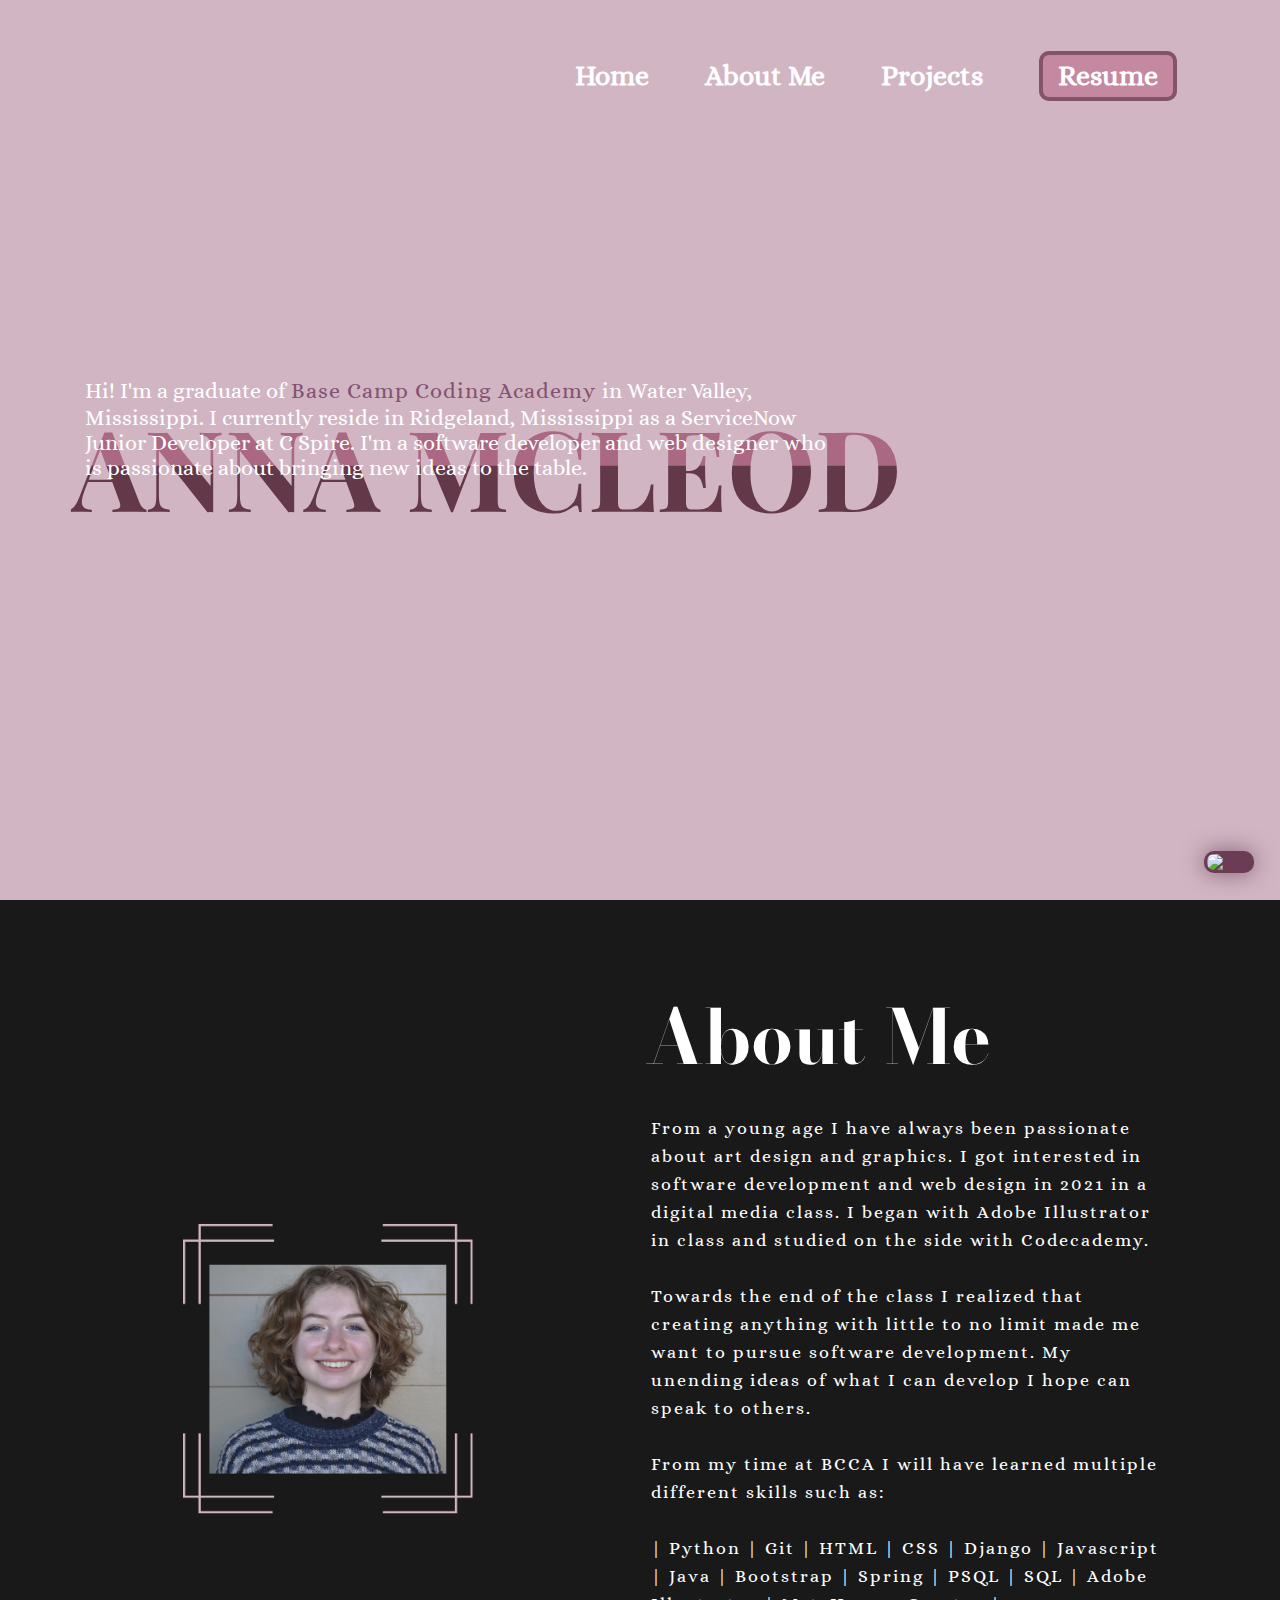
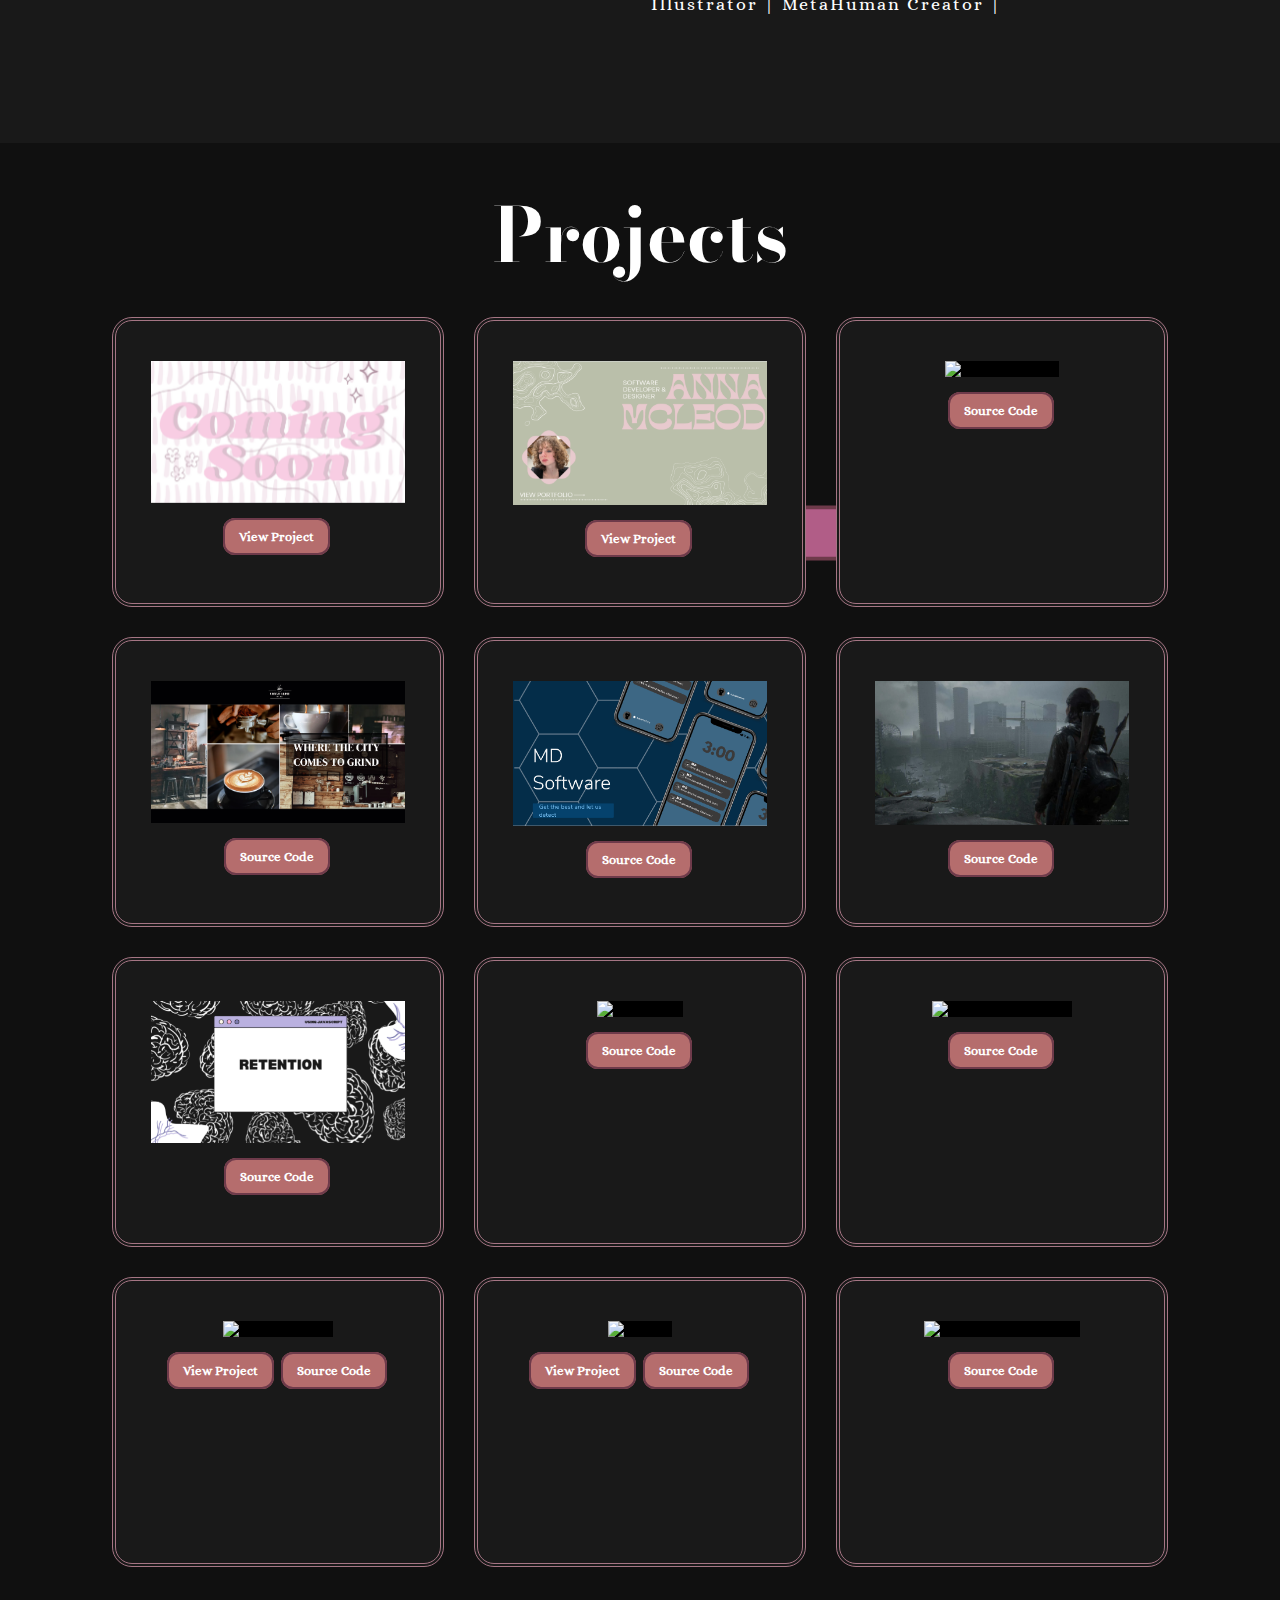
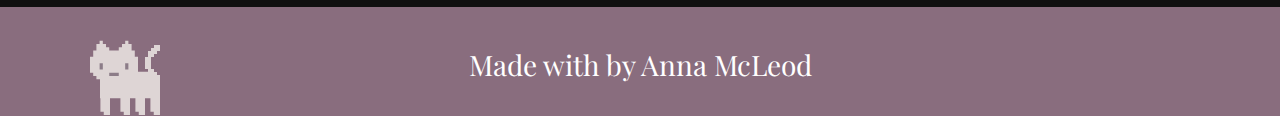
==== index.html @ fa952055 "Update index.html" ====
<!DOCTYPE html>
<html>
  <head>
    <meta charset="utf-8">
    <meta name="viewport" content="width=device-width">
    <title>Anna McLeod</title>
    <link href="style.css" rel="stylesheet" type="text/css"/>
    <link rel="shortcut icon" href="images/logo2.png"/>
    <script type = "text/javascript" src = "script.js"></script>
    <link rel="stylesheet" href="https://kit.fontawesome.com/dceaf17e09.css" crossorigin="anonymous">
  </head>

<body>
  <header>
  <div class = "hero">
    <nav>
    <div class="menu-wrap">
      <input type="checkbox" class="toggler">
      <div class="hamburger"><div></div></div>
      <div class="menu">
          <div>
              <div>
                  <ul>
                      <li><a href="#">Home</a></li>
                      <li><a href="#about-section">About Me</a></li>
                      <li><a href="#projects-section">Projects</a></li>
                      <li><a target="_blank" href = "https://www.canva.com/design/DAFQ51UoZes/FGK8vjV3CgztvgeCFraZ2Q/view?utm_content=DAFQ51UoZes&utm_campaign=designshare&utm_medium=link2&utm_source=sharebutton">Resume</a></li>
                  </ul>
                  <div class = "link">
                    <a target="_blank" href="https://dribbble.com/annamcle0d"><i class="fa-brands fa-dribbble" aria-hidden="true"></i></a>
                    <a target="_blank" href="https://www.linkedin.com/in/anna-mcleod-95b210242/"><i class="fa-brands fa-linkedin" aria-hidden="true"></i></a>
                    <a target="_blank" href="https://github.com/annanmcleod"><i class="fab fa-github" aria-hidden="true"></i></a>
                  </div>
              </div>
          </div>
      </div>
    </div>
  </nav>

    <div class = "navbar">
      <ul>
        <li><a href = "#">Home</a></li>
        <li><a href = "#about-section">About Me</a></li>
        <li><a href = "#projects-section">Projects</a></li>
        <li><a target="_blank" href = "https://www.canva.com/design/DAFQ51UoZes/FGK8vjV3CgztvgeCFraZ2Q/view?utm_content=DAFQ51UoZes&utm_campaign=designshare&utm_medium=link2&utm_source=sharebutton" class = "btn">Resume</a></li>
      </ul>
    </div>

    <section>
      <div>
        <h1>Anna McLeod
          <span>Anna McLeod</span>
          <span>Anna McLeod</span>
          <span>Software Developer & Web Designer</span>
        </h1>
      </div>
      <div>
        <p class = "short">
          Hi! I'm a graduate of <a href="https://basecampcodingacademy.org/"> Base Camp Coding Academy </a> in Water Valley, Mississippi. I currently reside in Ridgeland, Mississippi as a ServiceNow Junior Developer at C Spire.
          I'm a software developer and web designer who is passionate about bringing new ideas to the table.
        </p>
      </div>
    </section>
  </div>
  </header>

  <!-- About Me -->

  <section class = "about" id = "about-section">

    <div class = "main">
      <img src = "images/me7.png">
      <div class = "about-text">
        <h2>About Me</h2>
        <p class = "paragraphs">From a young age I have always been passionate about art design and graphics. I got interested in software development and web design in 2021 in a digital media class. I began with Adobe Illustrator in class and studied on the side with Codecademy.<br><br>Towards the end of the class I realized that creating anything with little to no limit made me want to pursue software development. My unending ideas of what I can develop I hope can speak to others.<br><br>From my time at BCCA I will have learned multiple different skills such as:<br><br>| Python | Git | HTML | CSS | Django | Javascript | Java | Bootstrap | Spring | PSQL | SQL | Adobe Illustrator | MetaHuman Creator |</p>
        <div class="containers">
          <div class="box ones"><span id="text-ones">Connect</span></div>
            <div class="box twos"><span id="text-twos">Connect</span></div>
            <div class="links">
              <a target="_blank" href="https://dribbble.com/annamcle0d"><i class="fa-brands fa-dribbble" aria-hidden="true"></i></a>
              <a target="_blank" href="https://www.linkedin.com/in/anna-mcleod-95b210242/"><i class="fa-brands fa-linkedin" aria-hidden="true"></i></a>
              <a target="_blank" href="https://github.com/annanmcleod"><i class="fab fa-github" aria-hidden="true"></i></a>
            </div>
        </div>
      </div>
    </div>

  </section>

  <!-- Projects -->
<section id = "projects-section">

  <div class = "service">
    <div class = "title">
      <h2>Projects</h2>
    </div>
    <div class = "parent">




      <div class = "boxy">
        <div class = "card">
          <figure class="snip1573"><img src = "images/DesignPractice.png" alt = "Coming Soon"/>
            <div class = "pra">
              <figcaption>
                <h4><u>Coming Soon<br></u><br>Next Project Coming Soon</h4>
              </figcaption>
            </div>
          </figure>
          <p style = "text-align: center;">
            <a target="_blank" class = "button">View Project</a>
          </p>
        </div>
      </div>

       <div class = "boxy">
        <div class = "card">
          <figure class="snip1573"><img src = "images/design.png" alt = "Graphic Design Portfolio"/>
            <div class = "pra">
              <figcaption>
                <h4><u>Graphic Design Portfolio<br></u><br>Continously updating my graphic design portfolio to showcase my favorite designs ranging from oldest to newest. The designs were made on different softwares such as Canva, Figma, and Adobe Illustrator.</h4>
              </figcaption>
            </div>
          </figure>
          <p style = "text-align: center;">
            <a target="_blank" class = "button" href = "https://www.canva.com/design/DAFme9kM-N8/RMILpFqRXbaKs2hHQTbfCQ/edit?utm_content=DAFme9kM-N8&utm_campaign=designshare&utm_medium=link2&utm_source=sharebutton">View Project</a>
          </p>
        </div>
      </div>

      <div class = "boxy">
        <div class = "card">
          <figure class="snip1573"><img src = "images/rockin.png" alt = "Rockin' Hoptown"/>
            <div class = "pra">
              <figcaption>
                <h4><u>Rockin' Hoptown<br></u><br>A party venue business known as Rockin’ Hoptown. On
                  this website, users are able to view attractions available, reviews, and
                  booking information. The user can also make an account with Hoptown, and they
                  will be able to book events such as: birthdays or family reunions.</h4>
              </figcaption>
            </div>
          </figure>
          <p style = "text-align: center;">
            <a target="_blank" class = "button" href = "https://github.com/dylan042106/rockin_hoptown_capstone">Source Code</a>
          </p>
        </div>
      </div>
  
      <div class = "boxy">
        <div class = "card">
          <figure class="snip1573"><img src = "images/urban.png" alt = "Urban Grind"/>
            <div class = "pra">
              <figcaption>
                <h4><u>Urban Grind<br></u><br>This is a Spring Boot unit project where we have created a system where a customer ID will be created, along with a barista ID and coffee ID. A relationship will be formed between coffee orders, customers, and baristas. 
                  .</h4>
              </figcaption>
            </div>
          </figure>
          <p style = "text-align: center;">
            <a target="_blank" class = "button" href = "https://github.com/annanmcleod/UrbanGrind">Source Code</a>
          </p>
        </div>
      </div>

      <div class = "boxy">
        <div class = "card">
          <figure class="snip1573"><img src = "images/md.png" alt = "MD Software"/>
            <div class = "pra">
              <figcaption>
                <h4><u>MD Software<br></u><br>This is a SQL and Java unit project where we have created a motion detector camera.</h4>
              </figcaption>
            </div>
          </figure>
          <p style = "text-align: center;">
            <a target="_blank" class = "button" href = "https://github.com/annanmcleod/motion-detection">Source Code</a>
          </p>
        </div>
      </div>

      <div class = "boxy">
        <div class = "card">
          <figure class="snip1573"><img src = "images/tlou.png" alt = "The Last of Us"/>
            <div class = "pra">
              <figcaption>
                <h4><u>The Last of Us<br></u><br>This is a SQL and Java project where the player can create a weapon, fight with weapon, add it to your survival bag, see all items in bag, and delete items from bag.</h4>
              </figcaption>
            </div>
          </figure>
          <p style = "text-align: center;">
            <a target="_blank" class = "button" href = "https://github.com/annanmcleod/TLOUJava">Source Code</a>
          </p>
        </div>
      </div>

      <div class = "boxy">
        <div class = "card">
          <figure class="snip1573"><img src = "images/retention4.png" alt = "Retention"/>
            <div class = "pra">
              <figcaption>
                <h4><u>Retention<br></u><br>This is a javascript unit project where the player is set with a time limit, flip count, and the cards. The player clicks on each card while trying to match each set before the time runs out.</h4>
              </figcaption>
            </div>
          </figure>
          <p style = "text-align: center;">
            <a target="_blank" class = "button" href = "https://github.com/annanmcleod/Memory-Game">Source Code</a>
          </p>
        </div>
      </div>

      <div class = "boxy">
        <div class = "card">
          <figure class="snip1573"><img src = "images/fluff2.png" alt = "Fluff N' Stuff"/>
            <div class = "pra">
              <figcaption>
                <h4><u>Fluff N' Stuff<br></u><br>Django unit project where you can sign-up or log-in for an account at our pet shop. On our website you are allowed create your account, read your current information, update it, and delete if you choose. 
                </h4>
              </figcaption>
            </div>
          </figure>
          <p style = "text-align: center;">
            <a target="_blank" class = "button" href = " ">Source Code</a>
          </p>
        </div>
      </div>

      <div class = "boxy">
        <div class = "card">
          <figure class="snip1573"><img src = "images/valley5.png" alt = "The Valley Catalogue"/>
            <div class = "pra">
              <figcaption>
                <h4><u>Valley Catalogue<br></u><br>Django unit project where our website offers a wide range of furniture and furnishings for your home or office such as chairs, couches, and desks. You are able to view trending, featured, and best selling products.</h4>
              </figcaption>
            </div>
          </figure>
          <p style = "text-align: center;">
            <a target="_blank" class = "button" href = "https://github.com/annanmcleod/valley-catalogue">Source Code</a>
          </p>
        </div>
      </div>

      <div class = "boxy">
        <div class = "card">
          <figure class="snip1573"><img src = "images/charity.png" alt = "Fictional Charity"/>
            <div class = "pra">
              <figcaption>
                <h4><u>Fictional Charity<br></u><br>A fictional charity based off saving black cats from attacks during Halloween. The history of what black cats are infamous for and what can be done to prevent further attacks.</h4>
              </figcaption>
            </div>
          </figure>
          <p style = "text-align: center;">
            <a target="_blank" class = "button" href = "https://annanmcleod.github.io/fictional_char/">View Project</a>
            <a target="_blank" class = "button" href = "https://github.com/annanmcleod/fictional_char">Source Code</a>
          </p>
        </div>
      </div>

      <div class = "boxy">
        <div class = "card">
          <figure class="snip1573"><img src = "images/goat2.png" alt = "G.O.A.T"/>
            <div class = "pra">
              <figcaption>
                <h4><u>G.O.A.T<br></u><br>First HTML & CSS project based of the "Greatest Person of All Time." This webpage displays who my person is and what they are known for.</h4>
              </figcaption>
            </div>
          </figure>
          <p style = "text-align: center;">
            <a target="_blank" class = "button" href = "https://annanmcleod.github.io/goat/">View Project</a>
            <a target="_blank" class = "button" href = "https://github.com/annanmcleod/goat">Source Code</a>
          </p>
        </div>
      </div>

      <div class = "boxy">
        <div class = "card">
          <figure class="snip1573"><img src = "images/cookbook3.png" alt = "BCCA Official Cookbook"/>
            <div class = "pra">
              <figcaption>
                <h4><u>BCCA Cookbook<br></u><br>Group project for Unit 2 of learning Python. This cookbook keeps track of each user who logs in and the recipes created.</h4>
              </figcaption>
            </div>
          </figure>
          <p style = "text-align: center;">
            <a target="_blank" class = "button" href = "https://github.com/annanmcleod/cookbook-unit2">Source Code</a>
          </p>
        </div>
      </div>
    </div>
  </div>

</section>

  <!-- <a href="#"><i class="fa fa-envelope-open-text fa-2x"></i></a> -->
<img src="images/Chaticon5.png" class="chatOn" onclick="openForm()">
  <div class="chat-popup" id="myForm">
      <form action="https://formsubmit.co/db500e05de5348c6caa759f028791c9a" method="post" class="popup-form">
          <p>Talk to me! :)</p><br>
          <label for="email"><b>Name</b></label><br>
          <input type="text" name="name" required><br>
          <label for="email"><b>Email</b></label><br>
          <input type="text" name="email" required><br>
          <label for="Messages"><b>What would you like to say?</b></label><br>
          <textarea name="message" required></textarea><br>
          <button type="submit" class="button">Submit</button>
          <button type="button" class="button chatOff" onclick="closeForm()">Close</button>
      </form>
  </div>

  <!-- Footer -->

  <footer>

    <div class="outer_wrapper">
      <div class="wrapper">
  
        <div class="cat_wrapper">
          <div class="cat first_pose">
            <div class="cat_head">
              <svg x="0px" y="0px" width="100%" height="100%" viewBox="0 0 76.4 61.2" >
                <polygon class="eyes" points="63.8,54.1 50.7,54.1 50.7,59.6 27.1,59.6 27.1,54.1 12.4,54.1 12.4,31.8 63.8,31.8 "/>
                <path d="M15.3,45.9h5.1V35.7h-5.1C15.3,35.7,15.3,45.9,15.3,45.9z M45.8,56.1V51H30.6v5.1H45.8z M61.1,35.7H56v10.2h5.1
                  V35.7z M10.2,61.2v-5.1H5.1V51H0V25.5h5.1V15.3h5.1V5.1h5.1V0h5.1v5.1h5.1v5.1h5.1v5.1c0,0,15.2,0,15.2,0v-5.1h5.1V5.1H56V0h5.1v5.1
                  h5.1v10.2h5.1v10.2h5.1l0,25.5h-5.1v5.1h-5.1v5.1H10.2z"/>
              </svg>
  
            </div>
            <div class="body">
              <svg x="0px" y="0px" width="100%" height="100%" viewBox="0 0 91.7 40.8" >
                <path class="st0" d="M91.7,40.8H0V10.2h5.1V5.1h5.1V0h66.2v5.1h10.2v5.1h5.1L91.7,40.8z"/>
              </svg>
  
              <div class="tail">
                <svg x="0px" y="0px" width="100%" height="100%" viewBox="0 0 25.5 61.1" >
                  <polygon class="st0" points="10.2,56 10.2,50.9 5.1,50.9 5.1,40.7 0,40.7 0,20.4 5.1,20.4 5.1,10.2 10.2,10.2 10.2,5.1 15.3,5.1 
                    15.3,0 25.5,0 25.5,10.2 20.4,10.2 20.4,15.3 15.3,15.3 15.3,20.4 10.2,20.4 10.2,40.7 15.3,40.7 15.3,45.8 20.4,45.8 20.4,50.9 
                    25.5,50.9 25.5,61.1 15.3,61.1 15.3,56 "/>
                </svg>
              </div>
            </div>
            
            <div class="front_legs">
              <div class="leg one">
                <svg x="0px" y="0px" width="100%" height="100%" viewBox="0 0 14 30.5" >
                  <polygon points="15.3,30.5 5.1,30.5 5.1,25.4 0,25.4 0,0 15.3,0 "/>
                </svg>
              </div>
              <div class="leg two">
                <svg x="0px" y="0px" width="100%" height="100%" viewBox="0 0 14 30.5" >
                  <polygon points="15.3,30.5 5.1,30.5 5.1,25.4 0,25.4 0,0 15.3,0 "/>
                </svg>
              </div>  
            </div>
            
            <div class="back_legs">
              <div class="leg three">
                <svg x="0px" y="0px" width="100%" height="100%" viewBox="0 0 14 30.5" >
                  <polygon points="15.3,30.5 5.1,30.5 5.1,25.4 0,25.4 0,0 15.3,0 "/>
                </svg>
              </div>
              <div class="leg four">
                <svg x="0px" y="0px" width="100%" height="100%" viewBox="0 0 14 30.5" >
                  <polygon points="15.3,30.5 5.1,30.5 5.1,25.4 0,25.4 0,0 15.3,0 "/>
                </svg>
              </div>
            </div>
          </div>
        </div>
      </div>
    </div>

    <div class="footer-below">
        Made with  <i class="fa fa-fw fa-heart fa-spin" style = "color:red;font-size:35px;"></i> by Anna McLeod
    </div>

  </footer>
</body>

<button class="fa fa-home myButton" id="top"></button>

<script src = "script.js"></script>


<script src="https://kit.fontawesome.com/dceaf17e09.js" crossorigin="anonymous"></script>
</html>
---- style.css ----
@import url('https://fonts.googleapis.com/css2?family=Advent+Pro&family=Alegreya&family=Alice&family=Arima+Madurai:wght@300&family=Bodoni+Moda:opsz,wght@6..96,800&family=Cormorant&family=Cormorant+Infant:wght@300&family=Dorsa&family=EB+Garamond&family=El+Messiri&family=Italiana&family=Libre+Bodoni&family=Megrim&family=Playfair+Display&family=Poiret+One&family=Six+Caps&family=Titillium+Web:wght@300&family=Varela&display=swap');

* {
  padding: 0;
  margin: 0;
  box-sizing: border-box;
}

::-webkit-selection {
  color: #fff;
  background: #cf9cc3;
}

::-moz-selection {
  color: #fff;
  background: #cf9cc3;
}

::selection {
  color: #fff;
  background: #cf9cc3;
}

/* NAVBAR STARTS */

.hero {
  height: 100vh;
  width: 100%;
  background-color: rgb(209, 181, 195);
  background-size: cover;
  background-position: center;
}

nav {
  display: flex;
  align-items: center;
  justify-content: space-between;
  padding-top: 20px;
  padding-bottom: 10px;
  padding-left: 53%;
  font-size: 28px;
  font-family: 'Alice', serif;
} 

/* full screen nav */

.navbar {
  font-family: 'Alice', serif;
  display: flex;
  align-items: center;
  justify-content: space-between;
  padding-top: 20px;
  padding-bottom: 10px;
  padding-left: 50%;
  font-size: 28px;
} 

.navbar ul li {
  list-style-type: none;
  display: inline-block;
  padding: 10px 25px;
}

.navbar ul li a {
  color: white;
  text-decoration: none;
  font-weight: bold;
  text-transform: capitalize;
}

.navbar ul li a:hover {
  color: #aa6882;
  transition: .4s;
}

.btn  {
  background-color: #c488a1;
  color: white;
  text-decoration: none;
  border: 4px solid #835467;
  font-weight: bold;
  padding: 5px 15px;
  border-radius: 10px;
}

/*  end full screen nav */


/* toggler nav */

:root{
  --primary-color: #835467;
  --overlay-color: rgba(76, 52, 64, 0.85);
  --menu-speed: 0.75s;
}

.menu-wrap{
  position:fixed;
  top: 2%;
  left: 92%;
  z-index: 1000;
  display: none;
}

.menu-wrap .toggler{
  position: absolute;
  top: 0;
  left: 0;
  z-index: 2;
  cursor: pointer;
  width: 50px;
  height: 50px;
  opacity: 0;
  
}

.menu-wrap .hamburger{
  position: absolute;
  top: 0;
  left: 0;
  z-index: 1;
  width: 60px;
  height: 60px;
  padding: 1rem;
  background: var(--primary-color);
  display: flex;
  align-items: center;
  justify-content: center;
  border-radius: 20%;
}

/* Hamburger line */
.menu-wrap .hamburger >div {
  position: relative;
  width: 100%;
  height: 3px;
  background-color: #fff;
  display: flex;
  align-items: center;
  justify-content: center;
  transition: all 0.4s ease;
  border-radius: 10%;
}
/* Top and bottom lines */
.menu-wrap .hamburger > div:before,
.menu-wrap .hamburger > div:after{
  content: '';
  position: absolute;
  z-index: 1;
  top: -10px;
  width: 100%;
  height: 3px;
  background: inherit;
  border-radius: 10%;
}
/* Moves line down */
.menu-wrap .hamburger > div:after{
  top: 10px;
}
/* Toggler animate */
.menu-wrap .toggler:checked + .hamburger > div{
  transform: rotate(135deg);
}
/* Turn Lines into X */
.menu-wrap .toggler:checked + .hamburger > div:before,
.menu-wrap .toggler:checked + .hamburger > div:after{
  top: 0;
  transform: rotate(90deg);
}
/* Rotate on hover when checked */
.menu-wrap .toggler:checked:hover + .hamburger > div{
  transform: rotate(225deg);
}
/* Show menu */
.menu-wrap .toggler:checked ~ .menu{
  visibility: visible;
}
.menu-wrap .toggler:checked ~ .menu > div{
  transform: scale(1);
  transition-duration: var(--menu-speed);
}
.menu-wrap .toggler:checked ~ .menu > div > div{
  opacity: 1;
  transition: opacity 0.4s ease;
}
.menu-wrap .menu{
  position: fixed;
  top: 0;
  left: 0;
  width: 100%;
  height: 100%;
  visibility: hidden; 
  overflow: hidden;
  display: flex;
  align-items: center;
  justify-content: center;
}
.menu-wrap .menu > div{
  background-color: var(--overlay-color);
  border-radius: 50%;
  width: 200vw;
  height: 200vw;
  display: flex;
  flex: none;
  align-items: center;
  justify-content: center;
  transform: scale(0); 
  transition: all 0.4s ease;
}
.menu-wrap .menu > div >div{
  text-align: center;
  max-width: 90vw;
  max-height: 100vh;
  opacity: 0; 
  transition: opacity 0.4s ease;
}
.menu-wrap .menu > div > div > ul > li {
  list-style: none;
  color: transparent;
  font-size: 2rem;
  padding: 1rem;
  background-size: 200% 100%;
  background-position: 0;
  transition: all .7s cubic-bezier(0,0,.23,1);
  -webkit-background-clip: text;
  background-image: linear-gradient(90deg,#f8f5f7,#a67081 50%,#6e4757 0);
}

.menu-wrap .menu > div > div > ul > li:hover {
  color: #c76392;
  background-position: 100%;
}

.menu-wrap .menu >div > div > ul > li > a{
  color: inherit;
  text-decoration: none;
  transition: color 0.4s ease;
}

.link a {
  margin-top: 5%;
  font-size: 2.0em;
  text-decoration: none;
  justify-items: center;
  align-items: center;
  color:#cc9cba;
}

.link a:hover {
  color: #c76392;
}

/* end toggler nav */


/* NAVBAR ENDS */


/* HOMEPAGE STARTS */

h1 {
  font-family: 'Playfair Display', serif;
  position: absolute;
  top: 45%;
  left: 34%;
  transform: translate(-50%, -100%);
  margin: 0;
  padding: 0;
  font-size: 7rem;
  color: transparent;
  text-transform: uppercase;
}

h1 span:nth-child(1) {
  position: absolute;
  top: 0;
  left: 0;
  transition: 0.5s;
  clip-path: polygon(0 0, 100% 0, 100% 50%, 0 50%);
  overflow: hidden;
  color: #aa6882;
}

h1:hover span:nth-child(1) {
  transform: translateY(-12px);
  color: #e8dbe0;
}

h1 span:nth-child(2) {
  position: absolute;
  top: 0;
  left: 0;
  transition: 0.5s;
  clip-path: polygon(0 50%, 100% 50%, 100% 100%, 0 100% );
  overflow: hidden;
  color: #633849;
}
h1:hover span:nth-child(2) {
  transform: translateY(12px);
  color: #9a657a;
}

h1 span:nth-child(3) {
  position: absolute;
  top: 50%; left: 0; transform: translateY(-50%) scaleY(0);
  width: 103%;
  color:#000;
  font-size: 1.2rem;
  font-weight: 500;
  letter-spacing: 0.6rem;
  box-sizing: border-box;
  padding-left: 5px;
  text-align: center;
  transition: 0.5s;
  color: #49273c;
}

h1:hover span:nth-child(3) {
  transform: translateY(-50%) scaleY(1);
  color: #643247;
}

.short {
  font-family: 'Alice', serif;
  margin: 273px 590px 0px 90px;
  font-size: 22px;
  color: white;
  overflow: hidden;
  text-overflow: ellipsis;
  position: absolute;
} 

.short a {
  text-decoration: none;
  color: rgb(162, 95, 129);
  line-height: 28px;
  letter-spacing: 1px;
  color: #835272;
}

/* HOMEPAGE ENDS */

/* ABOUT ME STARTS */

.about {
  width: 100%;
  padding: 80px 0px;
  background-color: #191919;
}

.about img {
  height: auto;
  width: 430px;
  margin-top: 9.5%;
}

.about-text {
  width: 550px;
}

.main {
  width: 1130px;
  max-width: 95%;
  margin: 0 auto;
  display: flex;
  align-items: center;
  justify-content: space-around;
}

.about-text h2 {
  color: white;
  font-size: 75px;
  text-transform: capitalize;
  margin-bottom: 20px;
  font-family: 'Bodoni Moda', serif;
  margin-left: 5%;
}

.paragraphs {
  font-family: 'Alice', serif;
  color: white;
  letter-spacing: 2px;
  line-height: 28px;
  font-size: 18px;
  margin-bottom: 45px;
  margin-left: 6%;
}

.containers{
  position:absolute;
  top: 197%;
  left: 58%;
  transform:translate(-50%,-50%);
  width:209px;
  height:55px;
  background-color: rgb(177, 93, 135);
  display:flex;
  overflow:hidden;
  border-radius:7px;
  border: 4px solid #6e3a4a;
  font-family: 'Alice', serif;
}
.box{
  position:absolute;
  top:-10%;
  width:100px;
  height:70px;
  text-align:center;
  line-height:70px;
  overflow:hidden;
  transition:.6s cubic-bezier(.75,-1,0,1.15);
  background-color:rgb(177, 93, 135);
  z-index:1;
}
.twos{
  right:0;
}
.box span{
  position:relative;
  font-size:26px;
  color: white;
}
#text-ones{
left:50px;
top: -10%;
}
#text-twos{
  left:-50px;
  top: -10%;
}
.links{
  position:absolute;
  width:100%;
  height:100%;
  display:flex;
  align-items:center;
  justify-content:center;
  transform:scale(0);
  transition:.5s ease .4s;
}
.links a{
  display:block;
  text-decoration:none;
  padding:20px;
  font-size:1.6rem;
  color: white;
  transition:.2s;
}
.containers:hover .ones{
  transform:translateX(-100px);
}
.containers:hover .twos{
  transform:translateX(100px);
}
.containers:hover .links{
  transform:scale(1);
}
.links a:nth-child(1):hover{
  color:#ea4c89;
}
.links a:nth-child(2):hover{
  color:#294886;
}
.links a:nth-child(3):hover{
  color:#322d3e;
}

/* ABOUT ME ENDS */

/* PROJECTS STARTS */

.service {
  background: #101010;
  width: 100%;
  padding: 25px 0px;
}

.title h2 {
  color: white;
  font-size: 75px;
  width: 1130px;
  margin: 10px auto;
  text-align: center;
  font-family: 'Bodoni Moda', serif;
}

.parent {
  display: flex;
  flex-wrap: wrap;
  justify-content: center;
}

.card {
  height: 290px; 
  width: 332px;
  padding: 20px 35px;
  background: #191919;
  border-radius: 20px;
  margin: 15px;
  position: relative;
  overflow: hidden;
  text-align: center;
  border: 4px double #a57584;
}

.snip1573 {
  background-color: #000;
  display: inline-block;
  font-family: 'Open Sans', sans-serif;
  font-size: 13px;
  margin: 20px auto;
  overflow: hidden;
  position: relative;
  align-items: center;
}

.snip1573 * {
  -webkit-box-sizing: border-box;
  box-sizing: border-box;
  -webkit-transition: all 0.35s ease;
  transition: all 0.35s ease;
}

.snip1573:before,
.snip1573:after {
  position: absolute;
  top: 0;
  bottom: 0;
  left: 0;
  right: 0;
  -webkit-transition: all 0.35s ease;
  transition: all 0.35s ease;
  background-color: #b56d6d;
  border-left: 3px solid #fff;
  border-right: 3px solid #fff;
  content: '';
  opacity: 0.9;
  z-index: 1;
}

.snip1573:before {
  -webkit-transform: skew(45deg) translateX(-155%);
  transform: skew(45deg) translateX(-155%);
}

.snip1573:after {
  -webkit-transform: skew(45deg) translateX(155%);
  transform: skew(45deg) translateX(155%);
}

.snip1573 img {
  backface-visibility: hidden;
  width: 101%;
  height: 90%;
  vertical-align: top;
}

.snip1573 figcaption {
  top: 50%;
  left: 50%;
  position: absolute;
  z-index: 2;
  -webkit-transform: translate(-50%, -50%) scale(0.5);
  transform: translate(-50%, -50%) scale(0.5);
  opacity: 0;
  -webkit-box-shadow: 0 0 10px #000000;
  box-shadow: 0 0 10px #000000;
  font-family: 'Alice', serif;
}

.snip1573 h4 {
  background-color: #b56d6d;
  border: 2px solid #fff;
  color: #fff;
  font-size: 0.7em;
  font-weight: 600;
  letter-spacing: 1px;
  margin: -52px;
  padding: 5px 5px 5px 5px;
  text-transform: uppercase;
}

.snip1573 a {
  position: absolute;
  top: 0;
  bottom: 0;
  left: 0;
  right: 0;
  z-index: 3;
}

.snip1573:hover > img,
.snip1573.hover > img {
  opacity: 0.5;
}

.snip1573:hover:before,
.snip1573.hover:before {
  -webkit-transform: skew(45deg) translateX(-55%);
  transform: skew(45deg) translateX(-55%);
}

.snip1573:hover:after,
.snip1573.hover:after {
  -webkit-transform: skew(45deg) translateX(55%);
  transform: skew(45deg) translateX(55%);
}

.snip1573:hover figcaption,
.snip1573.hover figcaption {
  -webkit-transform: translate(-50%, -50%) scale(1);
  transform: translate(-50%, -50%) scale(1);
  opacity: 1;
}

.card .button {
  background-color: #b56d6d;
  color: white;
  text-decoration: none;
  font-size: 13px;
  font-weight: bold;
  padding: 9px 14px;
  border-radius: 30px;
  transition: .4s;
  margin-right: 1%;
  font-family: 'Alice', serif;
}

.card .button {
  border: 2px solid #6e3a4a;
  cursor: pointer;
  border-radius: 12px;
}

.card .button:hover {
  border: 2px solid #835467;
  cursor: pointer;
  background-color: #c488a1;
}

/* PROJECTS ENDS */

/* FOOTER STARTS */

footer .footer-below {
  text-align: center;
  padding: 31px 0;
  color: white;
  font-size: 28px;
  background-color: #896d7e;
  font-family: 'Playfair Display', serif;
}

.outer_wrapper {
  position: absolute;
  width: 100%;
  height: 10vh;
}

.wrapper {
  position: absolute;
  height: calc(22vh - 190px);
  width: 100%;
  top: 0;
}

.cat {
  position: absolute;
  bottom: -85px;
  left: 100px;
  height: 30px;
  width: 60px;
  transition: 1.5s;
  transform-origin: center;
  background-color: transparent;
}

/* body */

.body {
  position: absolute;
  height: 30px;
  width: 60px;
}

.face_left .body { 
  animation: turn_body_left forwards 0.5s;
}

@keyframes turn_body_left {
  0%,100% { transform: scale(1); }
  50% { transform: scale(0.5, 1); }
}

.face_right .body {
  animation: turn_body_right forwards 0.5s;
}

@keyframes turn_body_right {
  0%,100% { transform: scale(1); }
  50% { transform: scale(0.5, 1); }
}

/* head */
.cat_head {
  position: absolute;
  height: 40px;
  width: 48px;
  right: -10px;
  top: -30px;
  transition: 0.5s;
  z-index: 30;
}

.first_pose .cat_head,
.face_left .cat_head{ 
  right: 22px;
}


/* tail */
.tail {
  position: absolute;
  top: -25px;
  height: 36px;
  width: 15px;
  animation: tail_motion forwards 2s;
  transform-origin: bottom right;
}

@keyframes tail_motion {
  0%,100% { 
    left: -5px;
    transform: rotate(0deg) scale(1); 
  }
  50% { 
    left: -10px;
    transform: rotate(-50deg) scale(-1,1); 
  }
}

.first_pose .tail ,
.face_left .tail {
  left: 45px;
  animation: tail_motion_alt forwards 2s;
}

@keyframes tail_motion_alt {
  0%,100% { 
    left: 45px;
    transform: rotate(0deg) scale(1); 
  }
  50% { 
    left: 40px;
    transform: rotate(50deg) scale(-1,1); 
  }
}

/* legs */
.leg {
  position: absolute;
  height: 20px;
  width: 10px;
  transform-origin: top center;
}

.front_legs,
.back_legs {
  position: absolute;
  height: 30px;
  transition: 0.7s;
}

.front_legs {
  width: 30px;
  right: 0;
}

.back_legs {
  width: 25px;
  left: 0; 
}

.face_left .leg svg {
  transform: scale(-1,1);
}

.face_right .front_legs{ right: 0; }

.first_pose .front_legs,
.face_left .front_legs{ right: 30px; }

.face_right .back_legs{ left: 0; }

.first_pose .back_legs,
.face_left .back_legs{ left: 35px; }

.one,
.three  {
  bottom: -15px;
  right: 0;
}

.two, 
.four {
  bottom: -15px;
  left: 0px;
}

.one.walk, 
.three.walk {
  animation: infinite 0.3s walk;
}

.two.walk, 
.four.walk {
  animation: infinite 0.3s walk_alt;
}

@keyframes walk {
  0%,100% {transform: rotate(-10deg);}
  50% {transform: rotate(10deg);}
}

@keyframes walk_alt {
  0%,100% {transform: rotate(10deg);}
  50% {transform: rotate(-10deg);}
}
/* jump */
.cat_wrapper {
  position: absolute;
  bottom: 0;
}

.cat_wrapper.jump .one { 
  animation: infinite 0.3s walk;
}

.cat_wrapper.jump .two { 
  animation: infinite 0.3s walk_alt;
}

.cat_wrapper.jump .three,
.cat_wrapper.jump .four {
  animation: none;
}

.cat_wrapper.jump .cat.face_right .back_legs {
  transform-origin: center;
  transform: rotate(50deg);
}

.cat_wrapper.jump .cat.face_left .back_legs {
  transform-origin: center;
  transform: rotate(-50deg);
}

.cat_wrapper.jump .cat.face_right .front_legs {
  transform-origin: center;
  transform: rotate(-60deg);
}

.cat_wrapper.jump .cat.face_left .front_legs {
  transform-origin: center;
  transform: rotate(60deg);
}

.cat_wrapper.jump{
  animation: jump forwards 1s;
}

@keyframes jump {
  0%, 100%  {bottom: 0px;}
  50% {bottom: 200px;}
}

.jump .face_left{ 
  animation: forwards 0.5s body_stand_left;
  transform-origin: right bottom;
}

.jump .face_right{ 
  animation: forwards 0.5s body_stand_right;
  transform-origin: left bottom;
}

@keyframes body_stand_right {
  0% {transform: rotate(0deg);}
  100% {transform: rotate(-45deg);}
}

@keyframes body_stand_left {
  0% {transform: rotate(0deg);}
  100% {transform: rotate(45deg);}
}

svg {
  height: 100%;
  width: 100%;
}

polygon.eyes {
  fill: rgb(140, 124, 136);
}

polygon,
path {
  fill: rgb(222, 213, 213);
}

.myButton {
  position: fixed;
  bottom:3%;
  left: 2%;
  display:none;
  color:rgb(205, 147, 180);
  background-color:rgb(18, 13, 13);
  border: 3px solid rgb(108, 60, 84);
  box-shadow: 0px 0px 22px 0px;
  border-radius: 10px;
  height:50px;
  width: 50px;
  cursor: pointer;
  font-size: 24px;
  z-index: 30;
 }

 .chatOn {
  padding: 3px;
  z-index: 99;
  cursor: pointer;
  box-shadow: 0px 0px 22px 0px;
  color:rgb(128, 94, 113);
  position: fixed;
  bottom: 3%;
  right: 2%;
  transition: .5s;
  width: 50px;
  border-radius: 10px;
  background-color: rgb(108, 60, 84);
}

/* The popup form - hidden by default */
.chat-popup {
  display: none;
  position: fixed;
  bottom: 2%;
  right: 15px;
  border: 3px solid rgb(108, 60, 84);
  z-index: 999;
  transition: 1s;
}

/* Add styles to the form container */
.popup-form {
  width: 300px;
  padding: 10px;
  background-color: rgb(21, 15, 15);
  color: white;
  font-family: 'Playfair Display', serif;
}

/* Full-width input fields */
.popup-form input[type=text],
.popup-form input[type=password] {
  width: 100%;
  padding: 15px;
  margin: 5px 0 22px 0;
  border: none;
  background: #f1f1f1;
}

textarea {
  width: 100%;
  height: 120px;
  padding: 15px;
  margin: 5px 0 22px 0;
  border: none;
  background: #f1f1f1;
}

/* When the inputs get focus, do something */
.popup-form input[type=text]:focus,
.popup-form input[type=password]:focus {
  background-color: #ddd;
  outline: none;
}

/* Set a style for the submit/login button */
.popup-form .button {
  background-color: rgb(37, 26, 32);
  color: white;
  padding: 10px 20px;
  border: none;
  cursor: pointer;
  width: 49%;
  margin-bottom: 10px;
  opacity: 0.8;
  font-size: 15px;
  border-radius: 10px;
  border: 4px solid rgb(108, 60, 84);
  font-family: 'Playfair Display', serif;
}

.popup-form .chatOff {
  background-color: rgb(37, 26, 32);
}

/* FOOTER ENDS */


/* @MEDIA STARTS */

/* COMPUTER @MEDIA */

 @media only screen and (min-width: 2558px){

    h1 {
      top: 45%;
      left: 35%;
      font-size: 13.5rem;
    }
    
    h1:hover span:nth-child(1) {
      transform: translateY(-22px);
    }
    
  
    h1:hover span:nth-child(2) {
      transform: translateY(22px);
    }
    
    h1 span:nth-child(3) {
      width: 103%;
      font-size: 3rem;
      letter-spacing: 0.6rem;
    }
    
    .short {
      margin: 550px 980px 600px 95px;
      font-size: 52px;
    } 
    
    .short a {
      line-height: 28px;
      letter-spacing: 1px;
    }
    
    .about {
      width: 100%;
      padding: 110px 0px;
    }
  
    .about-text h2 {
      font-size: 145px;
      margin-bottom: 20px;
      margin-left: 30%;
      margin-right: -40%;
    }
    
    .about img {
      height: auto;
      width: 730px;
      margin-left: -50%;
    }
    
    .about-text {
      width: 980px;
    }
    .paragraphs {
      line-height: 58px;
      font-size: 48px;
      margin-bottom: 45px;
      margin-left: 30%;
      margin-right: -40%;
    }
    
    .containers{
      top:196%;
      left:53.4%;
      width:409px;
      height:95px;
      border: 7px solid #6e3a4a;
    }
    .box{
      width:300px;
    }
    .box span{
      font-size:58px;
    }
    #text-ones{
    left:50px;
    top: 20%;
    }
    #text-twos{
      left:-50px;
      top: 20%;
    }
    .links a{
      padding:30px;
      font-size:4rem;
    }
    .containers:hover .ones{
      transform:translateX(-300px);
    }
    .containers:hover .twos{
      transform:translateX(300px);
    }
  
    .service {
      padding: 130px 0px;
    }
    
    .title h2 {
      font-size: 145px;
    }
   
    .card {
      height: 470px; 
      width: 600px;
      border: 7px double #a57584;
    }
    
    .snip1573 {
      font-size: 33px;
    }
  
    .snip1573 h4 {
      font-size: 0.7em;
      margin: -75px;
    }
    
    .card .button {
      font-size: 33px;
      border: 2px solid transparent;
      padding: 9px 22px;
      border-radius: 30px;
      margin-right: 2%;
    }
    
    .card .button {
      border: 5px solid #6e3a4a;
      border-radius: 12px;
    }
    
    .card .button:hover {
      border: 5px solid #835467;
    }
    
    footer .footer-below {
      padding: 45px 0;
      font-size: 62px;
    }
    
    .outer_wrapper {
      width: 100%;
      height: 12vh;
    }
    
    .wrapper {
      height: calc(15vh - 190px);
      width: 100%;
      top: 0;
    }
    
    .cat {
      bottom: -125px;
    }
    
    .myButton {
      left: 1%;
      bottom: 2%;
      height:120px;
      width: 120px;
      font-size: 60px;
      }
    
      .chatOn {
      right: 1%;
      bottom: 2%;
      width: 120px;
    }
    
    .chat-popup {
      border: 7px solid rgb(108, 60, 84);
    }
    
    .popup-form {
      width: 700px;
      padding: 30px;
      font-size: 35px;
    }
    
    .popup-form input[type=text],
    .popup-form input[type=password] {
      font-size: 35px;
    }
    
    textarea {
      height: 220px;
      font-size: 35px;
    }
    
    .popup-form .button {
      font-size: 35px;
      border: 7px solid rgb(108, 60, 84);
    }
}

@media only screen and (width: 2553px){


  .navbar {
    display: flex;
    align-items: center;
    justify-content: space-between;
    padding-top: 20px;
    padding-bottom: 10px;
    padding-left: 53%;
    font-size: 58px;
  } 

  h1 {
    top: 50%;
    left: 31%;
    font-size: 12rem;
  }
  
  h1:hover span:nth-child(1) {
    transform: translateY(-22px);
  }
  

  h1:hover span:nth-child(2) {
    transform: translateY(22px);
  }
  
  h1 span:nth-child(3) {
    width: 103%;
    font-size: 3rem;
    letter-spacing: 0.6rem;
  }
  
  .short {
    margin: 350px 980px 600px 75px;
    font-size: 52px;
  } 
  
  .short a {
    line-height: 28px;
    letter-spacing: 1px;
  }
  
  .about {
    width: 100%;
    padding: 110px 0px;
  }

  .about-text h2 {
    font-size: 145px;
    margin-bottom: 20px;
    margin-left: 30%;
    margin-right: -40%;
  }
  
  .about img {
    height: auto;
    width: 730px;
    margin-left: -50%;
  }
  
  .about-text {
    width: 980px;
  }
  .paragraphs {
    line-height: 58px;
    font-size: 48px;
    margin-bottom: 45px;
    margin-left: 30%;
    margin-right: -40%;
  }
  
  .containers{
    top:262%;
    left:53.5%;
    width:409px;
    height:95px;
    border: 7px solid #6e3a4a;
  }
  .box{
    width:300px;
  }
  .box span{
    font-size:58px;
  }
  #text-ones{
  left:50px;
  top: 20%;
  }
  #text-twos{
    left:-50px;
    top: 20%;
  }
  .links a{
    padding:30px;
    font-size:4rem;
  }
  .containers:hover .ones{
    transform:translateX(-300px);
  }
  .containers:hover .twos{
    transform:translateX(300px);
  }

  .service {
    padding: 130px 0px;
  }
  
  .title h2 {
    font-size: 145px;
  }
  
  .card {
    height: 470px; 
    width: 600px;
    border: 7px double #a57584;
  }
  
  .snip1573 {
    font-size: 33px;
  }

  .snip1573 h4 {
    font-size: 0.7em;
    margin: -75px;
  }
  
  .card .button {
    font-size: 33px;
    border: 2px solid transparent;
    padding: 9px 22px;
    border-radius: 30px;
    margin-right: 2%;
  }
  
  .card .button {
    border: 5px solid #6e3a4a;
    border-radius: 12px;
  }
  
  .card .button:hover {
    border: 5px solid #835467;
  }
  
  footer .footer-below {
    padding: 45px 0;
    font-size: 62px;
  }
  
  .outer_wrapper {
    width: 100%;
    height: 20vh;
  }
  
  .wrapper {
    height: calc(15vh - 190px);
    width: 100%;
    top: 0;
  }
  
  .cat {
    bottom: -125px;
  }
  
  .myButton {
    left: 1%;
    bottom: 3%;
    height:120px;
    width: 120px;
    font-size: 60px;
    }
  
    .chatOn {
    right: 1%;
    bottom: 3%;
    width: 120px;
  }
  
  .chat-popup {
    border: 7px solid rgb(108, 60, 84);
  }
  
  .popup-form {
    width: 700px;
    padding: 30px;
    font-size: 35px;
  }
  
  .popup-form input[type=text],
  .popup-form input[type=password] {
    font-size: 35px;
  }
  
  textarea {
    height: 220px;
    font-size: 35px;
  }
  
  .popup-form .button {
    font-size: 35px;
    border: 7px solid rgb(108, 60, 84);
  }
}

@media only screen and (min-width: 1602px) and (max-width: 2552px) {
  
  .hero {
    height: 50vh;
  }

  h1 {
    top: 22%;
    left: 40%;
    margin-right: -353px;
    font-size: 9rem;
  }

  h1:hover span:nth-child(1) {
    transform: translateY(-22px);
  }
  
  h1:hover span:nth-child(2) {
    transform: translateY(22px);
  }
  
  h1 span:nth-child(3) {
    width: 102%;
    font-size: 1.6rem;
    letter-spacing: 0.6rem;
  }

  .short {
    margin: 482px 400px 600px 99px;
    font-size: 49px;
  } 

  .about-text h2 {
    font-size: 90px;
  }
  
  .paragraphs {
    font-size: 27px;
  }
  
  .containers{
    top: 83.5%;
    left:55%;
    width:209px;
  }

  .box span{
    font-size:35px;
  }

  #text-ones{
    left:41px;
    }
  #text-twos{
     left:-60px;
    }
  .links a{
     padding:20px;
     font-size:2rem;
    }
   
  .title h2 {
    font-size: 85px;
  }

  .snip1573 {
    font-size: 40px;
  }

  .snip1573 h4 {
    font-size: 0.35em;
    margin: -86px;
  }

  .card {
    height: 390px; 
    width: 450px;
    border: 7px double #a57584;
  }
 
  .card .button {
    font-size: 23px;
    margin-right: 2%;
  }
  
  .card .button {
    border: 2px solid #6e3a4a;
    cursor: pointer;
    border-radius: 12px;
  }
  
  .card .button:hover {
    border: 2px solid #835467;
    cursor: pointer;
    background-color: #c488a1;
  }
  
  .outer_wrapper {
    height: 6vh;
  }

  .wrapper {
    height: calc(15vh - 190px);
    width: 100%;
    top: 0;
  }

  footer .footer-below {
    padding: 45px 0;
    font-size: 55px;
  }

  .myButton {
    bottom: 4%;
    height:75px;
    width: 75px;
    font-size: 48px;
   }
  
   .chatOn {
    bottom: 4%;
    width: 75px;
  }

  .popup-form {
    width: 550px;
    font-size: 26px;
  }
  
  .popup-form input[type=text],
  .popup-form input[type=password] {
    font-size: 25px;
  }
  
  textarea {
    font-size: 25px;
  }

  .popup-form .button {
    font-size: 25px;
    border: 7px solid rgb(108, 60, 84);
  }
}


@media only screen and (min-width: 1916px) and (max-width: 1922px) {

  .hero {
    height: 70vh;
  }

  .navbar {
    padding-left: 59%;
    font-size: 35px;
  }

  h1 {
    top: 38%;
    left: 30%;
    margin-right: -353px;
  }

  .short {
    /* margin: 168px 845px 600px 68px; */
    margin: 271px 845px 600px 68px;
    font-size: 33px;
  } 

  .containers{
    top: 178%;
    left: 54.7%;
    width: 209px;
  }

  .about img {
    width: 516px;
    margin-left: -17%;

  }
  .myButton {
    bottom: 4%;
    height: 75px;
    width: 75px;
    font-size: 42px;
   }
  
   .chatOn {
    bottom: 4%;
    width: 74px;
  }

  .cat {
    position: absolute;
    bottom: -137px;
}

}

@media only screen and (min-width: 1501px) and (max-width: 1601px) {
  
  .hero {
    height: 50vh;
  }

  h1 {
    top: 22%;
    left: 40%;
    margin-right: -353px;
    font-size: 9rem;
  }

  h1:hover span:nth-child(1) {
    transform: translateY(-22px);
  }
  
  h1:hover span:nth-child(2) {
    transform: translateY(22px);
  }
  
  h1 span:nth-child(3) {
    width: 102%;
    font-size: 1.6rem;
    letter-spacing: 0.6rem;
  }

  .short {
    margin: 482px 400px 600px 99px;
    font-size: 49px;
  } 

  .about-text h2 {
    font-size: 90px;
  }
  
  .paragraphs {
    font-size: 27px;
  }
  
  .containers{
    top: 83.5%;
    left:55%;
    width:209px;
  }

  .box span{
    font-size:35px;
  }

  #text-ones{
    left:41px;
    }
  #text-twos{
     left:-60px;
    }
  .links a{
     padding:20px;
     font-size:2rem;
    }
   
  .title h2 {
    font-size: 85px;
  }

  .snip1573 {
    font-size: 40px;
  }

  .snip1573 h4 {
    font-size: 0.4em;
    margin: -75px;
  }

  .card {
    height: 390px; 
    width: 450px;
    border: 7px double #a57584;
  }
 
  .card .button {
    font-size: 23px;
    margin-right: 2%;
  }
  
  .card .button {
    border: 2px solid #6e3a4a;
    cursor: pointer;
    border-radius: 12px;
  }
  
  .card .button:hover {
    border: 2px solid #835467;
    cursor: pointer;
    background-color: #c488a1;
  }
  
  .outer_wrapper {
    height: 6vh;
  }

  .wrapper {
    height: calc(15vh - 190px);
    width: 100%;
    top: 0;
  }

  footer .footer-below {
    padding: 45px 0;
    font-size: 55px;
  }

  .myButton {
    bottom:1.5%;
    height:90px;
    width: 90px;
    font-size: 48px;
   }
  
   .chatOn {
    bottom: 1.5%;
    width: 90px;
  }

  .popup-form {
    width: 550px;
    font-size: 35px;
  }
  
  .popup-form input[type=text],
  .popup-form input[type=password] {
    font-size: 25px;
  }
  
  textarea {
    font-size: 25px;
  }

  .popup-form .button {
    font-size: 25px;
    border: 7px solid rgb(108, 60, 84);
  }
}

@media only screen and (min-width: 1441px) and (max-width: 1500px) {
  
  .hero {
    height: 70vh;
  }

  h1 {
    top: 30%;
    left: 42%;
    margin-right: -353px;
    font-size: 9rem;
  }

  h1:hover span:nth-child(1) {
    transform: translateY(-22px);
  }
  
  h1:hover span:nth-child(2) {
    transform: translateY(22px);
  }
  
  h1 span:nth-child(3) {
    width: 102%;
    font-size: 1.6rem;
    letter-spacing: 0.6rem;
  }

  .short {
    margin: 270px 400px 600px 88px;
    font-size: 39px;
  } 

  .about-text h2 {
    font-size: 90px;
  }
  
  .paragraphs {
    font-size: 27px;
  }
  
  .containers{
    top: 144%;
    left:55.7%;
    width:209px;
  }

  .box span{
    font-size:35px;
  }

  #text-ones{
    left:41px;
    }
  #text-twos{
     left:-60px;
    }
  .links a{
     padding:20px;
     font-size:2rem;
    }
   
  .title h2 {
    font-size: 85px;
  }

  .snip1573 {
    font-size: 40px;
  }

  .snip1573 h4 {
    font-size: 0.4em;
    margin: -75px;
  }

  .card {
    height: 390px; 
    width: 450px;
    border: 7px double #a57584;
  }
 
  .card .button {
    font-size: 23px;
    margin-right: 2%;
  }
  
  .card .button {
    border: 2px solid #6e3a4a;
    cursor: pointer;
    border-radius: 12px;
  }
  
  .card .button:hover {
    border: 2px solid #835467;
    cursor: pointer;
    background-color: #c488a1;
  }
  
  .outer_wrapper {
    height: 8vh;
  }

  footer .footer-below {
    padding: 45px 0;
    font-size: 55px;
  }

  .myButton {
    bottom:3%;
    height:90px;
    width: 90px;
    font-size: 48px;
   }
  
   .chatOn {
    bottom: 3%;
    width: 90px;
  }

  .popup-form {
    width: 550px;
    font-size: 35px;
  }
  
  .popup-form input[type=text],
  .popup-form input[type=password] {
    font-size: 25px;
  }
  
  textarea {
    font-size: 25px;
  }

  .popup-form .button {
    font-size: 25px;
    border: 7px solid rgb(108, 60, 84);
  }
}

@media only screen and (height: 1396px) and (width: 1904px){
  .hero {
    height: 100vh;
  }

  h1 {
    position: absolute;
    top: 45%;
    left: 37%;
    transform: translate(-50%, -100%);
    margin-right: -140px;
    padding: 0;
    font-size: 11rem;
    color: transparent;
    text-transform: uppercase;
  }
  
  h1:hover span:nth-child(1) {
    transform: translateY(-22px);
  }

  h1:hover span:nth-child(2) {
    transform: translateY(22px);
  }
  
  h1 span:nth-child(3) {
    width: 102%;
    font-size: 2.5rem;
  }
  
  .short {
    margin: 520px 580px 600px 55px;
    font-size: 43px;
    color: white;
  } 

  .short a {
    line-height: 28px;
    letter-spacing: 1px;
  }
  
  .about {
    width: 100%;
    padding: 110px 0px;
  }

  .about-text h2 {
    font-size: 145px;
    margin-bottom: 20px;
    margin-left: 24%;
    margin-right: -40%;
  }
  
  .about img {
    height: auto;
    width: 730px;
    margin-left: -20%;
  }
  
  .about-text {
    width: 980px;
  }
  .paragraphs {
    line-height: 58px;
    font-size: 48px;
    margin-bottom: 45px;
    margin-left: 25%;
    margin-right: -30%;
  }
  
  .containers{
    top:222%;
    left:59.8%;
    width:409px;
    height:95px;
    border: 7px solid #6e3a4a;
  }
  .box{
    width:300px;
  }
  .box span{
    font-size:58px;
  }
  #text-ones{
  left:50px;
  top: 20%;
  }
  #text-twos{
    left:-50px;
    top: 20%;
  }
  .links a{
    padding:30px;
    font-size:4rem;
  }
  .containers:hover .ones{
    transform:translateX(-300px);
  }
  .containers:hover .twos{
    transform:translateX(300px);
  }

  .service {
    padding: 130px 0px;
  }
  
  .title h2 {
    font-size: 145px;
  }
  
  .boxy {
    margin-left: 11.5%;
  }
  
  .card {
    height: 470px; 
    width: 600px;
    border: 7px double #a57584;
  }
  
  .snip1573 {
    font-size: 33px;
  }

  .snip1573 h4 {
    font-size: 0.7em;
    margin: -75px;
  }
  
  .card .button {
    font-size: 33px;
    border: 2px solid transparent;
    padding: 9px 22px;
    border-radius: 30px;
    margin-right: 2%;
  }
  
  .card .button {
    border: 5px solid #6e3a4a;
    border-radius: 12px;
  }
  
  .card .button:hover {
    border: 5px solid #835467;
  }
  
  footer .footer-below {
    padding: 45px 0;
    font-size: 62px;
  }
  
  .wrapper {
    height: calc(15vh - 190px);
    width: 100%;
    top: 0;
  }
  
  .cat {
    bottom: -125px;
  }
  
  .myButton {
    left: 1%;
    bottom: 2%;
    height:120px;
    width: 120px;
    font-size: 60px;
  }
  
    .chatOn {
    right: 1%;
    bottom: 2%;
    width: 120px;
  }
  
  .chat-popup {
    border: 7px solid rgb(108, 60, 84);
  }
  
  .popup-form {
    width: 700px;
    padding: 30px;
    font-size: 35px;
  }
  
  .popup-form input[type=text],
  .popup-form input[type=password] {
    font-size: 35px;
  }
  
  textarea {
    height: 220px;
    font-size: 35px;
  }
  
  .popup-form .button {
    font-size: 35px;
    border: 7px solid rgb(108, 60, 84);
  }
}

@media only screen and (min-width: 1300px) and (max-width: 1395px) {
  
  .navbar {
    padding-left: 47%;
  } 

  .short {
    margin: 273px 542px 0px 67px;
    font-size: 22px;
  }
}

@media only screen and (min-width: 1250px) and (max-width: 1299px) {
  

  .navbar {
    padding-left: 43%;
  } 
    
  h1 {
    top: 60%;
    left: 38%;
    margin-right: -363px;
    font-size: 7rem;
  }

  h1:hover span:nth-child(1) {
    transform: translateY(-22px);
  }
  
  h1:hover span:nth-child(2) {
    transform: translateY(22px);
  }
  
  h1 span:nth-child(3) {
    width: 102%;
    font-size: 1.2rem;
    letter-spacing: 0.6rem;
  }

  .short {
    margin: 265px 445px 0px 85px;
    /* margin: 188px 400px 0px 67px; */
    font-size: 22px;
  } 
  
  .containers{
    /* top: 210%; */
    top: 237%;
    left:59%;
  }
}

@media only screen and (min-width: 1200px) and (max-width: 1244px) {
  

  .navbar {
    padding-left: 43%;
  } 
    
  h1 {
    top: 45%;
    left: 38%;
    margin-right: -363px;
    font-size: 7rem;
  }

  h1:hover span:nth-child(1) {
    transform: translateY(-22px);
  }
  
  h1:hover span:nth-child(2) {
    transform: translateY(22px);
  }
  
  h1 span:nth-child(3) {
    width: 102%;
    font-size: 1.2rem;
    letter-spacing: 0.6rem;
  }

  .short {
    margin: 265px 542px 0px 72px;
    /* margin: 188px 400px 0px 67px; */
    font-size: 22px;
  } 
  
  .containers{
    top: 235%;
    /* top: 220%; */
    left:59%;
  }
}

/* DELL */

@media only screen and (min-width: 1245px) and (max-width: 1257px) {
  

  .navbar {
    padding-left: 43%;
  } 
    
  h1 {
    top: 57%;
    left: 38%;
    margin-right: -363px;
    font-size: 7rem;
  }

  h1:hover span:nth-child(1) {
    transform: translateY(-22px);
  }
  
  h1:hover span:nth-child(2) {
    transform: translateY(22px);
  }
  
  h1 span:nth-child(3) {
    width: 102%;
    font-size: 1.2rem;
    letter-spacing: 0.6rem;
  }

  .short {
    margin: 231px 315px 0px 78px;
    /* margin: 188px 400px 0px 67px; */
    font-size: 24px;
  } 
  
  .containers{
    /* top: 197%; */
    top: 235%;
    left: 59.5%;
  }
}

@media only screen and (min-width: 1000px) and (max-width: 1199px){

  .navbar {
    padding-left: 33%;
  } 

  h1 {
    top: 60%;
    left: 45%;
    right: -29%;
    font-size: 7rem;
  }

  
  h1:hover span:nth-child(1) {
    transform: translateY(-22px);
  }
  

  h1:hover span:nth-child(2) {
    transform: translateY(22px);
  }
  
  h1 span:nth-child(3) {
    width: 80.2%;
    font-size: 1.2rem;
    letter-spacing: 0.6rem;
  }
  
  .short {
    margin: 255px 325px 0px 38px;
    font-size: 24px;
  } 
  
  .containers{
    top: 235%;
    left: 59.6%;
  }

  .title h2 {
    width: 1038px;
    }
}

/* MOBILE @MEDIA */


@media only screen and (max-width: 999px) {
  .hero {
    height: 60vh;
  }

  .navbar {
    display: none;
  }

  .menu-wrap{
    display: flex;
  }
  
  h1 {
    top: 28%;
    left: 56%;
    right: -43%;
    font-size: 6rem;
  }

  h1:hover span:nth-child(1) {
    transform: translateY(-12px);
  }
  
  h1:hover span:nth-child(2) {
    transform: translateY(12px);
  }
  
  h1 span:nth-child(3) {
    width: 74%;
    font-size: 1.0rem;
    letter-spacing: 0.4rem;
  }
 
  .short {
    margin: 157px 150px 480px 139px;
    font-size: 18px;
  }

  .short a {
    line-height: 18px;
    letter-spacing: 0.3px;
  }

  .about img {
    display: none;
  }
  
  .about-text h2 {
    font-size: 3rem;
  }
  
  .paragraphs {
    letter-spacing: 0.2px;
    font-size: 17px;
  }
  
  .containers{
    display: none;
  }

  .title h2 {
    font-size: 3rem;
    width: 330px;
  }

  footer .footer-below {
    text-align: center;
    padding: 31px 0;
    color: white;
    font-size: 25px;
    background-color: #896d7e;
  }
  
  .outer_wrapper {
    position: absolute;
    width: 100%;
    height: 12vh;
    overflow: hidden;
  }
  
  .wrapper {
    position: absolute;
    height: calc(42vh - 190px);
    width: 100%;
    top: 0;
  }
  
  .cat {
    display:none;
  }
  
  .myButton {
    bottom:3%;
    height:45px;
    width: 45px;
   }
  
   .chatOn {
    bottom: 3%;
    width: 45px;
    background-color:rgb(108, 60, 84);
  }
}

 @media only screen and (max-width: 891px) {
    
  .hero {
    height: 60vh;
  }

  .navbar {
    display: none;
  }

  .menu-wrap{
    display: flex; 
    top: 2%;
    left: 90%;
  }

  h1 {
    top: 32%;
    left: 85%;
    right: -133%;
    font-size: 6rem;
  }
  
  h1:hover span:nth-child(1) {
    transform: translateY(-12px);
  }
  
  h1:hover span:nth-child(2) {
    transform: translateY(12px);
  }
  
  h1 span:nth-child(3) {
    width: 52%;
    font-size: 1.2rem;
    letter-spacing: 0.2rem;
  }
 
  .short {
    margin: 159px 51px 500px 51px;
    font-size: 21px;
  }

  .short a {
    line-height: 18px;
    letter-spacing: 0.3px;
  }
  
  .about img {
    display: none;
  }
  
  .about-text h2 {
    font-size: 3rem;
  }
  
  .paragraphs {
    letter-spacing: 0.2px;
    font-size: 17px;
  }
  
  .containers{
    display: none;
  }

  .title h2 {
    font-size: 3rem;
    width: 330px;
  }

  footer .footer-below {
    text-align: center;
    padding: 31px 0;
    color: white;
    font-size: 25px;
    background-color: #896d7e;
  }
  
  .outer_wrapper {
    position: absolute;
    width: 100%;
    height: 12vh;
    overflow: hidden;
  }
  
  .wrapper {
    position: absolute;
    height: calc(42vh - 190px);
    width: 100%;
    top: 0;
  }
  
  .cat {
    display:none;
  }
  
  .myButton {
    bottom:3%;
    height:45px;
    width: 45px;
   }
  
   .chatOn {
    bottom: 3%;
    width: 45px;
    background-color:rgb(108, 60, 84);
  }
} 

@media only screen and (max-width: 799px) {
    
  .hero {
    height: 60vh;
  }

  .navbar {
    display: none;
  }

  .menu-wrap{
    display: flex; 
    top: 2%;
    left: 88%;
  }
  
  h1 {
    top: 35%;
    left: 81%;
    right: -131%;
    font-size: 6rem;
  }
  
  h1:hover span:nth-child(1) {
    transform: translateY(-12px);
  }
  
  h1:hover span:nth-child(2) {
    transform: translateY(12px);
  }
  
  h1 span:nth-child(3) {
    width: 59%;
    font-size: 1.2rem;
    letter-spacing: 0.2rem;
  }
 
  .short {
    margin: 179px 6px 500px 46px;
    font-size: 21px;
  }

  .short a {
    line-height: 18px;
    letter-spacing: 0.3px;
  }
  
  .about img {
    display: none;
  }
  
  .about-text h2 {
    font-size: 3rem;
  }
  
  .paragraphs {
    letter-spacing: 0.2px;
    font-size: 17px;
  }
  
  .containers{
    display: none;
  }

  .title h2 {
    font-size: 3rem;
    width: 330px;
  }

  footer .footer-below {
    text-align: center;
    padding: 31px 0;
    color: white;
    font-size: 25px;
    background-color: #896d7e;
  }
  
  .outer_wrapper {
    position: absolute;
    width: 100%;
    height: 12vh;
  }
  
  .wrapper {
    position: absolute;
    height: calc(42vh - 190px);
    width: 100%;
    top: 0;
  }
  
  .cat {
    display:none;
  }
  
  .myButton {
    bottom:3%;
    height:45px;
    width: 45px;
   }
  
   .chatOn {
    bottom: 3%;
    width: 45px;
    background-color:rgb(108, 60, 84);
  }
}

@media only screen and (max-width: 698px) {
    
  .hero {
    height: 60vh;
  }

  .navbar {
    display: none;
  }

  .menu-wrap{
    display: flex; 
    top: 2%;
    left: 88%;
  }
  
  h1 {
    top: 35%;
    left: 80.5%;
    right: -131%;
    font-size: 5.5rem;
  }
  
  h1:hover span:nth-child(1) {
    transform: translateY(-12px);
  }
  
  h1:hover span:nth-child(2) {
    transform: translateY(12px);
  }
  
  h1 span:nth-child(3) {
    width: 96%;
    font-size: 1.2rem;
    letter-spacing: 0.2rem;
  }
 
  .short {
    margin: 179px 27px 500px 35px;
    font-size: 21px;
  }

  .short a {
    line-height: 18px;
    letter-spacing: 0.3px;
  }
  
  .about img {
    display: none;
  }
  
  .about-text h2 {
    font-size: 3rem;
  }
  
  .paragraphs {
    letter-spacing: 0.2px;
    font-size: 17px;
  }
  
  .containers{
    display: none;
  }

  .title h2 {
    font-size: 3rem;
    width: 300px;
  }

  footer .footer-below {
    text-align: center;
    padding: 31px 0;
    color: white;
    font-size: 25px;
    background-color: #896d7e;
  }
  
  .outer_wrapper {
    position: absolute;
    width: 100%;
    height: 12vh;
  }
  
  .wrapper {
    position: absolute;
    height: calc(42vh - 190px);
    width: 100%;
    top: 0;
  }
  
  .cat {
    display:none;
  }
  
  .myButton {
    bottom:3%;
    height:45px;
    width: 45px;
   }
  
   .chatOn {
    bottom: 3%;
    width: 45px;
    background-color:rgb(108, 60, 84);
  }
}

@media only screen and (max-width: 599px) {
    
  .hero {
    height: 60vh;
  }

  .navbar {
    display: none;
  }

  .menu-wrap{
    display: flex; 
    top: 2%;
    left: 88%;
  }
  
  h1 {
    top: 30%;
    left: 50%;
    right: -32%;
    font-size: 4rem;
  }
  
  h1:hover span:nth-child(1) {
    transform: translateY(-12px);
  }
  
  h1:hover span:nth-child(2) {
    transform: translateY(12px);
  }
  
  h1 span:nth-child(3) {
    width: 101%;
    font-size: 1.0rem;
    letter-spacing: 0.2rem;
  }
 
  .short {
    margin: 232px 67px 500px 54px;
    font-size: 18px;
  }

  .short a {
    line-height: 18px;
    letter-spacing: 0.3px;
  }
  
  .about img {
    display: none;
  }
  
  .about-text {
    width: 350px;
  }
  
  .about-text h2 {
    font-size: 3rem;
  }
  
  .paragraphs {
    letter-spacing: 0.2px;
    font-size: 16px;
  }
  
  .containers{
    display: none;
  }

  .title h2 {
    font-size: 3rem;
    width: 330px;
  }

  footer .footer-below {
    text-align: center;
    padding: 31px 0;
    color: white;
    font-size: 25px;
    background-color: #896d7e;
  }
  
  .outer_wrapper {
    position: absolute;
    width: 100%;
    height: 12vh;
  }
  
  .wrapper {
    position: absolute;
    height: calc(42vh - 190px);
    width: 100%;
    top: 0;
  }
  
  .cat {
    display:none;
  }
  
  .myButton {
    bottom:3%;
    height:45px;
    width: 45px;
   }
  
   .chatOn {
    bottom: 3%;
    width: 45px;
    background-color:rgb(108, 60, 84);
  }
}
 
@media only screen and (max-width: 499px) {
    
  .hero {
    height: 60vh;
  }

  .navbar {
    display: none;
  }

  .menu-wrap{
    display: flex; 
    top: 2%;
    left: 82%;
  }

  .menu-wrap .hamburger{
    width: 50px;
    height: 50px;
    padding: 1rem;
  }

  .menu-wrap .menu > div{
    border-radius: 40%;
  }
 
  h1 {
    top: 20%;
    left: 50%;
    margin-right: -18px;
    font-size: 3rem;
  }
  
  h1:hover span:nth-child(1) {
    transform: translateY(-12px);
  }
  
  h1:hover span:nth-child(2) {
    transform: translateY(12px);
  }
  
  h1 span:nth-child(3) {
    width: 101%;
    font-size: 0.8rem;
    letter-spacing: 0.1rem;
  }
 
  .short {
    margin: 150px 20px 600px 35px;
    font-size: 18px;
  } 

  .short a {
    line-height: 18px;
    letter-spacing: 0.3px;
  }
  
  .about img {
    display: none;
  }
  
  .about-text {
    width: 350px;
  }
  
  .about-text h2 {
    font-size: 3rem;
  }
  
  .paragraphs {
    letter-spacing: 0.2px;
    font-size: 16px;
  }

  .title h2 {
    font-size: 3rem;
    width: 330px;
  }
  
  footer .footer-below {
    text-align: center;
    padding: 31px 0;
    color: white;
    font-size: 18px;
    background-color: #896d7e;
  }
  
  .outer_wrapper {
    position: absolute;
    width: 100%;
    height: 12vh;
    overflow: hidden;
  }
  
  .wrapper {
    position: absolute;
    height: calc(42vh - 190px);
    width: 100%;
    top: 0;
  }
  
  .cat {
    display:none;
  }
  
  .myButton {
    bottom:3%;
    height:45px;
    width: 45px;
   }
  
   .chatOn {
    bottom: 3%;
    width: 45px;
    background-color:rgb(108, 60, 84);
  }
 }  

 @media only screen and (max-width: 399px) {
    
  .hero {
    height: 60vh;
  }

  .navbar {
    display: none;
  }

  .menu-wrap{
    display: flex; 
    top: 2%;
    left: 82%;
  }

  .menu-wrap .hamburger{
    width: 50px;
    height: 50px;
    padding: 1rem;
  }

  .menu-wrap .menu > div{
    border-radius: 40%;
  }
 
  h1 {
    top: 20%;
    left: 50%;
    margin-right: -71px;
    font-size: 3rem;
  }
  
  
  h1:hover span:nth-child(1) {
    transform: translateY(-12px);
  }
  
  h1:hover span:nth-child(2) {
    transform: translateY(12px);
  }
  
  h1 span:nth-child(3) {
    width: 101%;
    font-size: 0.8rem;
    letter-spacing: 0.1rem;
  }
 
  .short {
    margin: 120px 20px 600px 15px;
    font-size: 18px;
  } 

  .short a {
    line-height: 18px;
    letter-spacing: 0.3px;
  }
  
  .about img {
    display: none;
  }
  
  .about-text {
    width: 350px;
  }
  
  .about-text h2 {
    font-size: 3rem;
  }
  
  .paragraphs {
    letter-spacing: 0.2px;
    font-size: 16px;
  }

  .title h2 {
    font-size: 3rem;
    width: 330px;
  }

  footer .footer-below {
    text-align: center;
    padding: 31px 0;
    color: white;
    font-size: 18px;
    background-color: #896d7e;
  }

  .outer_wrapper {
    position: absolute;
    width: 100%;
    height: 12vh;
    overflow: hidden;
  }
  
  .wrapper {
    position: absolute;
    height: calc(42vh - 190px);
    width: 100%;
    top: 0;
  }
  
  .cat {
    display:none;
  }
  
  .myButton {
    bottom:3%;
    height:45px;
    width: 45px;
   }
  
   .chatOn {
    bottom: 3%;
    width: 45px;
    background-color:rgb(108, 60, 84);
  }
 }  

 /* @MEDIA ENDS */
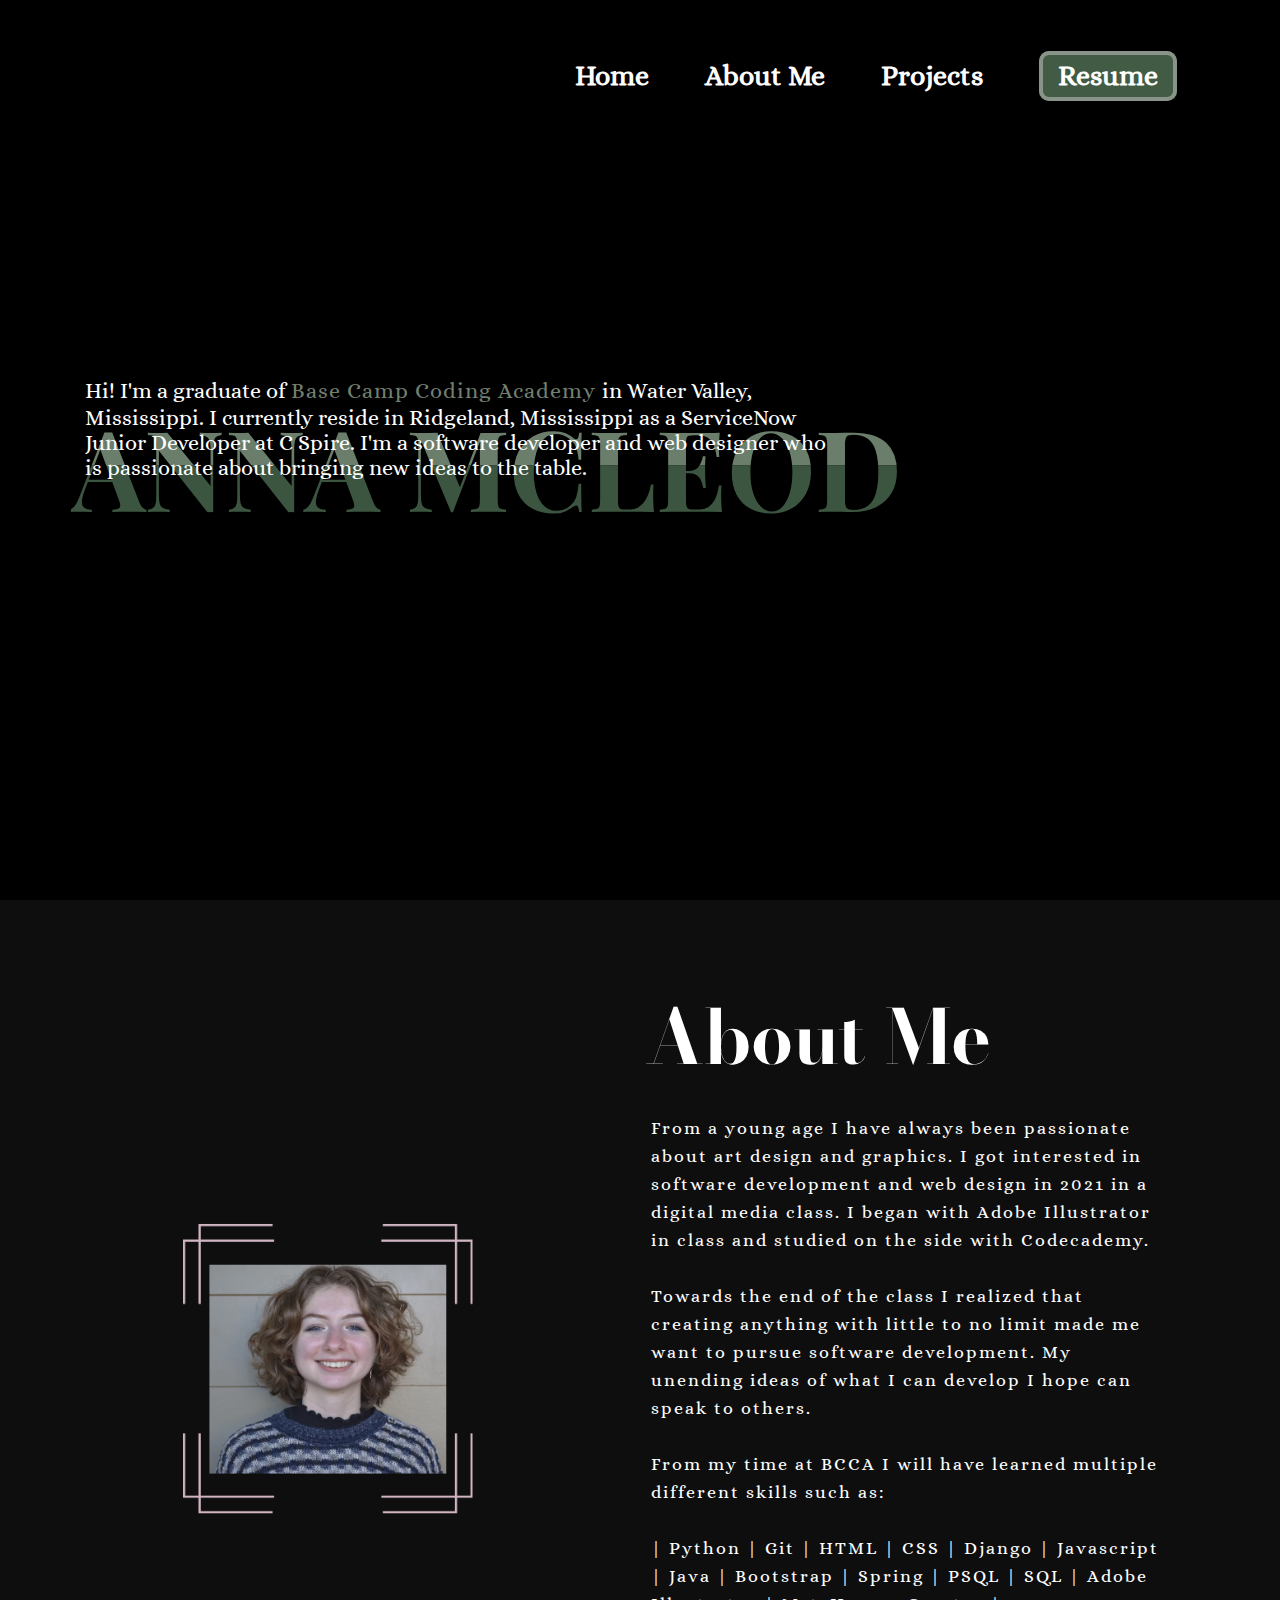
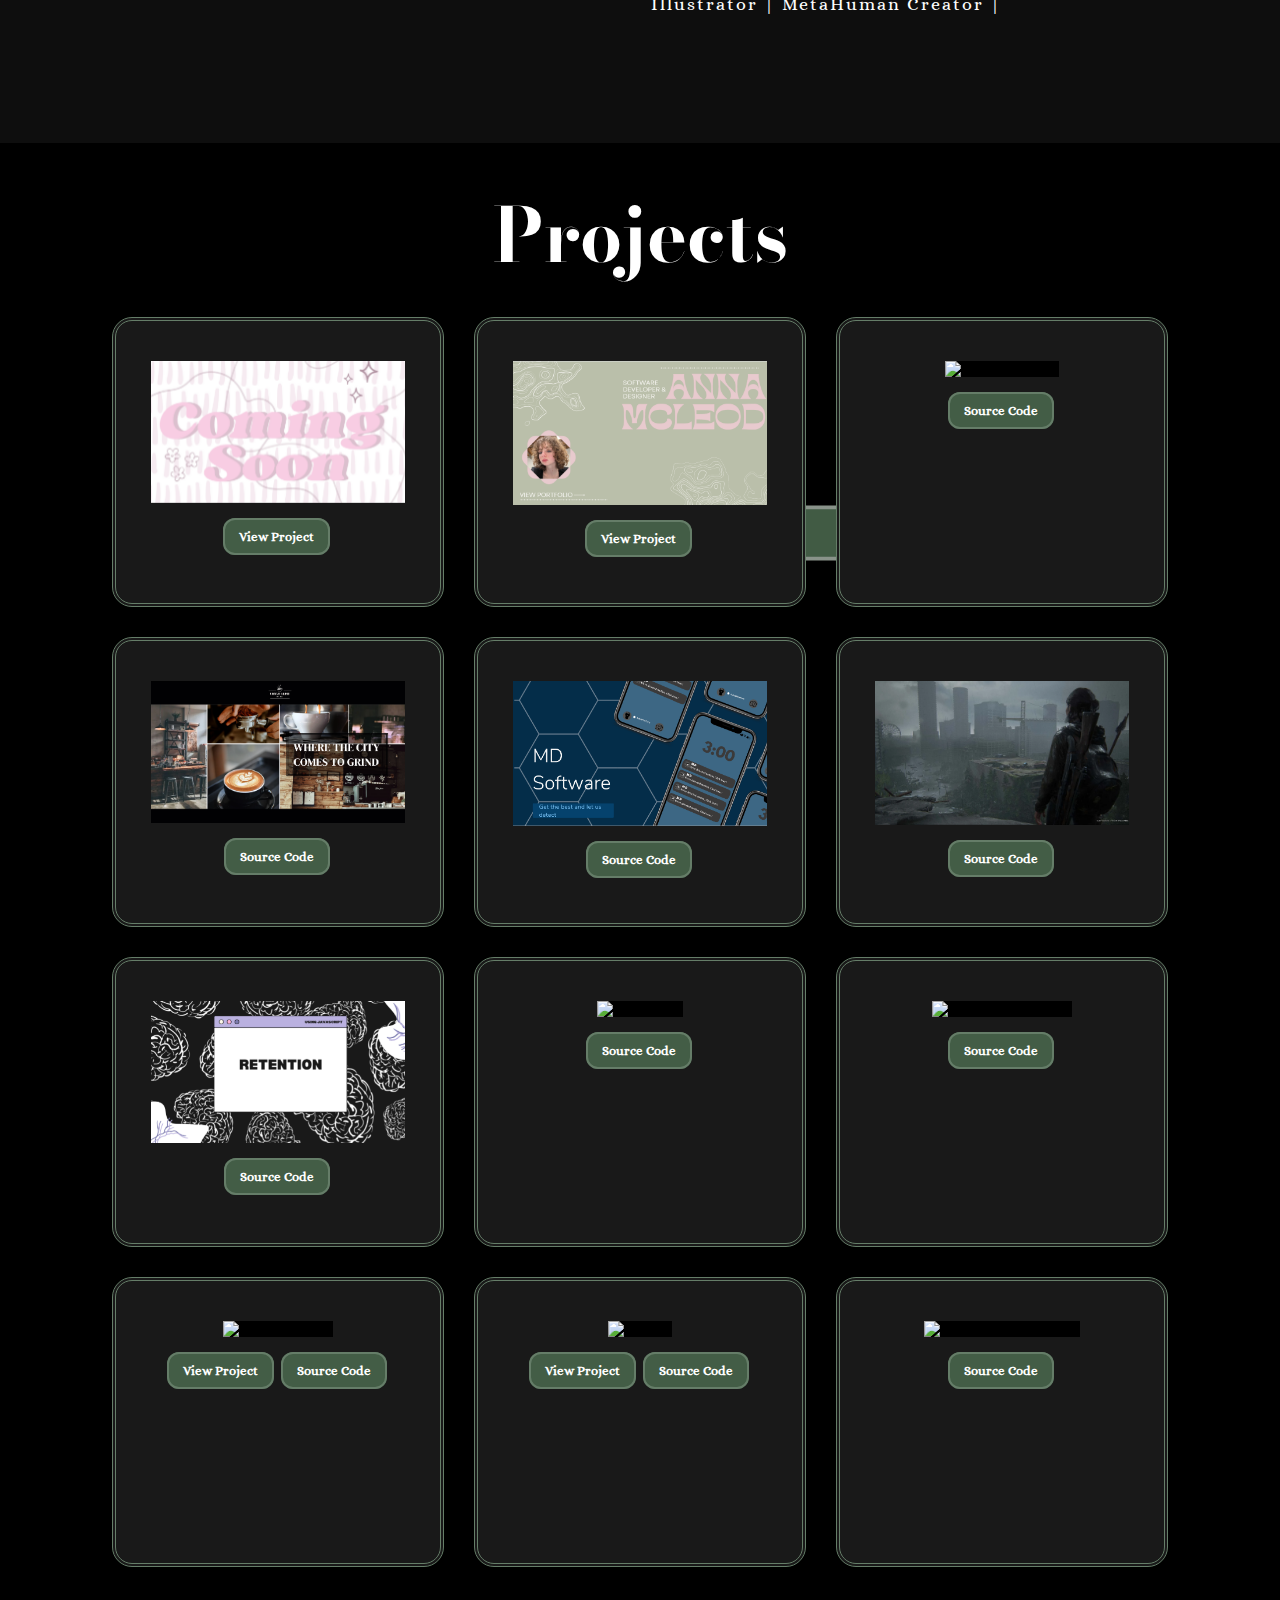
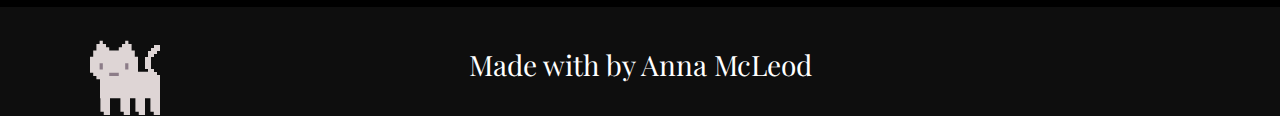
==== commit 1fd1d6a3: "Update index.html" ====
--- a/index.html
+++ b/index.html
@@ -220,7 +220,7 @@
             </div>
           </figure>
           <p style = "text-align: center;">
-            <a target="_blank" class = "button" href = " ">Source Code</a>
+            <a target="_blank" class = "button" href = "https://github.com/annanmcleod/Fluff-N-Stuff">Source Code</a>
           </p>
         </div>
       </div>
@@ -290,22 +290,6 @@
   </div>
 
 </section>
-
-  <!-- <a href="#"><i class="fa fa-envelope-open-text fa-2x"></i></a> -->
-<img src="images/Chaticon5.png" class="chatOn" onclick="openForm()">
-  <div class="chat-popup" id="myForm">
-      <form action="https://formsubmit.co/db500e05de5348c6caa759f028791c9a" method="post" class="popup-form">
-          <p>Talk to me! :)</p><br>
-          <label for="email"><b>Name</b></label><br>
-          <input type="text" name="name" required><br>
-          <label for="email"><b>Email</b></label><br>
-          <input type="text" name="email" required><br>
-          <label for="Messages"><b>What would you like to say?</b></label><br>
-          <textarea name="message" required></textarea><br>
-          <button type="submit" class="button">Submit</button>
-          <button type="button" class="button chatOff" onclick="closeForm()">Close</button>
-      </form>
-  </div>
 
   <!-- Footer -->
 
--- a/style.css
+++ b/style.css
@@ -26,7 +26,7 @@
 .hero {
   height: 100vh;
   width: 100%;
-  background-color: rgb(209, 181, 195);
+  background-color: rgb(0 0 0);
   background-size: cover;
   background-position: center;
 }
@@ -69,15 +69,15 @@
 }
 
 .navbar ul li a:hover {
-  color: #aa6882;
+  color: #869586;
   transition: .4s;
 }
 
 .btn  {
-  background-color: #c488a1;
+  background-color: #415b44;
   color: white;
   text-decoration: none;
-  border: 4px solid #835467;
+  border: 4px solid #89938a;
   font-weight: bold;
   padding: 5px 15px;
   border-radius: 10px;
@@ -89,8 +89,8 @@
 /* toggler nav */
 
 :root{
-  --primary-color: #835467;
-  --overlay-color: rgba(76, 52, 64, 0.85);
+  --primary-color: #435d46;
+  --overlay-color: #1a271cf2;
   --menu-speed: 0.75s;
 }
 
@@ -223,11 +223,11 @@
   background-position: 0;
   transition: all .7s cubic-bezier(0,0,.23,1);
   -webkit-background-clip: text;
-  background-image: linear-gradient(90deg,#f8f5f7,#a67081 50%,#6e4757 0);
+  background-image: linear-gradient(90deg,#cfedd1,#5f7b62 50%,#5b725e 0);
 }
 
 .menu-wrap .menu > div > div > ul > li:hover {
-  color: #c76392;
+  color: #5b725e;
   background-position: 100%;
 }
 
@@ -243,11 +243,11 @@
   text-decoration: none;
   justify-items: center;
   align-items: center;
-  color:#cc9cba;
+  color: #649169;
 }
 
 .link a:hover {
-  color: #c76392;
+  color: #649169;
 }
 
 /* end toggler nav */
@@ -278,12 +278,12 @@
   transition: 0.5s;
   clip-path: polygon(0 0, 100% 0, 100% 50%, 0 50%);
   overflow: hidden;
-  color: #aa6882;
+  color: #96b197b5;
 }
 
 h1:hover span:nth-child(1) {
   transform: translateY(-12px);
-  color: #e8dbe0;
+  color: #96b197b5;
 }
 
 h1 span:nth-child(2) {
@@ -293,11 +293,11 @@
   transition: 0.5s;
   clip-path: polygon(0 50%, 100% 50%, 100% 100%, 0 100% );
   overflow: hidden;
-  color: #633849;
+  color: #3c5540;
 }
 h1:hover span:nth-child(2) {
   transform: translateY(12px);
-  color: #9a657a;
+  color: #3c5540;
 }
 
 h1 span:nth-child(3) {
@@ -312,12 +312,12 @@
   padding-left: 5px;
   text-align: center;
   transition: 0.5s;
-  color: #49273c;
+  color: rgb(52 67 53);
 }
 
 h1:hover span:nth-child(3) {
   transform: translateY(-50%) scaleY(1);
-  color: #643247;
+  color: rgb(52 67 53);
 }
 
 .short {
@@ -335,7 +335,7 @@
   color: rgb(162, 95, 129);
   line-height: 28px;
   letter-spacing: 1px;
-  color: #835272;
+  color: #727f70;
 }
 
 /* HOMEPAGE ENDS */
@@ -345,7 +345,7 @@
 .about {
   width: 100%;
   padding: 80px 0px;
-  background-color: #191919;
+  background-color: rgb(14 14 14);
 }
 
 .about img {
@@ -393,11 +393,11 @@
   transform:translate(-50%,-50%);
   width:209px;
   height:55px;
-  background-color: rgb(177, 93, 135);
+  background-color: #415b44;
   display:flex;
   overflow:hidden;
   border-radius:7px;
-  border: 4px solid #6e3a4a;
+  border: 4px solid #89938a;
   font-family: 'Alice', serif;
 }
 .box{
@@ -409,7 +409,7 @@
   line-height:70px;
   overflow:hidden;
   transition:.6s cubic-bezier(.75,-1,0,1.15);
-  background-color:rgb(177, 93, 135);
+  background-color: #415b44;
   z-index:1;
 }
 .twos{
@@ -470,7 +470,7 @@
 /* PROJECTS STARTS */
 
 .service {
-  background: #101010;
+  background: #000000;
   width: 100%;
   padding: 25px 0px;
 }
@@ -500,7 +500,7 @@
   position: relative;
   overflow: hidden;
   text-align: center;
-  border: 4px double #a57584;
+  border: 4px double #657d68;
 }
 
 .snip1573 {
@@ -530,7 +530,7 @@
   right: 0;
   -webkit-transition: all 0.35s ease;
   transition: all 0.35s ease;
-  background-color: #b56d6d;
+  background-color: #657d68;
   border-left: 3px solid #fff;
   border-right: 3px solid #fff;
   content: '';
@@ -569,7 +569,7 @@
 }
 
 .snip1573 h4 {
-  background-color: #b56d6d;
+  background-color: #657d68;
   border: 2px solid #fff;
   color: #fff;
   font-size: 0.7em;
@@ -614,7 +614,7 @@
 }
 
 .card .button {
-  background-color: #b56d6d;
+  background-color: #435d46;
   color: white;
   text-decoration: none;
   font-size: 13px;
@@ -627,15 +627,15 @@
 }
 
 .card .button {
-  border: 2px solid #6e3a4a;
+  border: 2px solid #657d68;
   cursor: pointer;
   border-radius: 12px;
 }
 
 .card .button:hover {
-  border: 2px solid #835467;
+  border: 2px solid #435d46;
   cursor: pointer;
-  background-color: #c488a1;
+  background-color: #657d68;
 }
 
 /* PROJECTS ENDS */
@@ -647,7 +647,7 @@
   padding: 31px 0;
   color: white;
   font-size: 28px;
-  background-color: #896d7e;
+  background-color: rgb(14 14 14);
   font-family: 'Playfair Display', serif;
 }
 
@@ -913,9 +913,9 @@
   bottom:3%;
   left: 2%;
   display:none;
-  color:rgb(205, 147, 180);
+  color: #7b957e;
   background-color:rgb(18, 13, 13);
-  border: 3px solid rgb(108, 60, 84);
+  border: 3px solid #657d68;
   box-shadow: 0px 0px 22px 0px;
   border-radius: 10px;
   height:50px;
@@ -930,14 +930,14 @@
   z-index: 99;
   cursor: pointer;
   box-shadow: 0px 0px 22px 0px;
-  color:rgb(128, 94, 113);
+  color: #657d68;
   position: fixed;
   bottom: 3%;
   right: 2%;
   transition: .5s;
   width: 50px;
   border-radius: 10px;
-  background-color: rgb(108, 60, 84);
+  background-color: #657d68;
 }
 
 /* The popup form - hidden by default */
@@ -946,7 +946,7 @@
   position: fixed;
   bottom: 2%;
   right: 15px;
-  border: 3px solid rgb(108, 60, 84);
+  border: 3px solid #657d68;
   z-index: 999;
   transition: 1s;
 }
@@ -988,7 +988,7 @@
 
 /* Set a style for the submit/login button */
 .popup-form .button {
-  background-color: rgb(37, 26, 32);
+  background-color: rgb(26 37 27);
   color: white;
   padding: 10px 20px;
   border: none;
@@ -998,12 +998,12 @@
   opacity: 0.8;
   font-size: 15px;
   border-radius: 10px;
-  border: 4px solid rgb(108, 60, 84);
+  border: 4px solid #657d68;
   font-family: 'Playfair Display', serif;
 }
 
 .popup-form .chatOff {
-  background-color: rgb(37, 26, 32);
+  background-color: rgb(26 37 27);
 }
 
 /* FOOTER ENDS */
@@ -2348,7 +2348,7 @@
     padding: 31px 0;
     color: white;
     font-size: 25px;
-    background-color: #896d7e;
+    background-color: rgb(14 14 14);
   }
   
   .outer_wrapper {
@@ -2378,7 +2378,7 @@
    .chatOn {
     bottom: 3%;
     width: 45px;
-    background-color:rgb(108, 60, 84);
+    background-color: #657d68;
   }
 }
 
@@ -2456,7 +2456,7 @@
     padding: 31px 0;
     color: white;
     font-size: 25px;
-    background-color: #896d7e;
+    background-color: rgb(14 14 14);
   }
   
   .outer_wrapper {
@@ -2486,7 +2486,7 @@
    .chatOn {
     bottom: 3%;
     width: 45px;
-    background-color:rgb(108, 60, 84);
+    background-color: #657d68;
   }
 } 
 
@@ -2564,7 +2564,7 @@
     padding: 31px 0;
     color: white;
     font-size: 25px;
-    background-color: #896d7e;
+    background-color: rgb(14 14 14);
   }
   
   .outer_wrapper {
@@ -2593,7 +2593,7 @@
    .chatOn {
     bottom: 3%;
     width: 45px;
-    background-color:rgb(108, 60, 84);
+    background-color: #657d68;
   }
 }
 
@@ -2671,7 +2671,7 @@
     padding: 31px 0;
     color: white;
     font-size: 25px;
-    background-color: #896d7e;
+    background-color: rgb(14 14 14);
   }
   
   .outer_wrapper {
@@ -2700,7 +2700,7 @@
    .chatOn {
     bottom: 3%;
     width: 45px;
-    background-color:rgb(108, 60, 84);
+    background-color: #657d68;
   }
 }
 
@@ -2782,7 +2782,7 @@
     padding: 31px 0;
     color: white;
     font-size: 25px;
-    background-color: #896d7e;
+    background-color: rgb(14 14 14);
   }
   
   .outer_wrapper {
@@ -2811,7 +2811,7 @@
    .chatOn {
     bottom: 3%;
     width: 45px;
-    background-color:rgb(108, 60, 84);
+    background-color: #657d68;
   }
 }
  
@@ -2899,7 +2899,7 @@
     padding: 31px 0;
     color: white;
     font-size: 18px;
-    background-color: #896d7e;
+    background-color: rgb(14 14 14);
   }
   
   .outer_wrapper {
@@ -2929,7 +2929,7 @@
    .chatOn {
     bottom: 3%;
     width: 45px;
-    background-color:rgb(108, 60, 84);
+    background-color: #657d68;
   }
  }  
 
@@ -3018,7 +3018,7 @@
     padding: 31px 0;
     color: white;
     font-size: 18px;
-    background-color: #896d7e;
+    background-color: rgb(14 14 14);
   }
 
   .outer_wrapper {
@@ -3048,7 +3048,7 @@
    .chatOn {
     bottom: 3%;
     width: 45px;
-    background-color:rgb(108, 60, 84);
+    background-color: #657d68;
   }
  }  
 
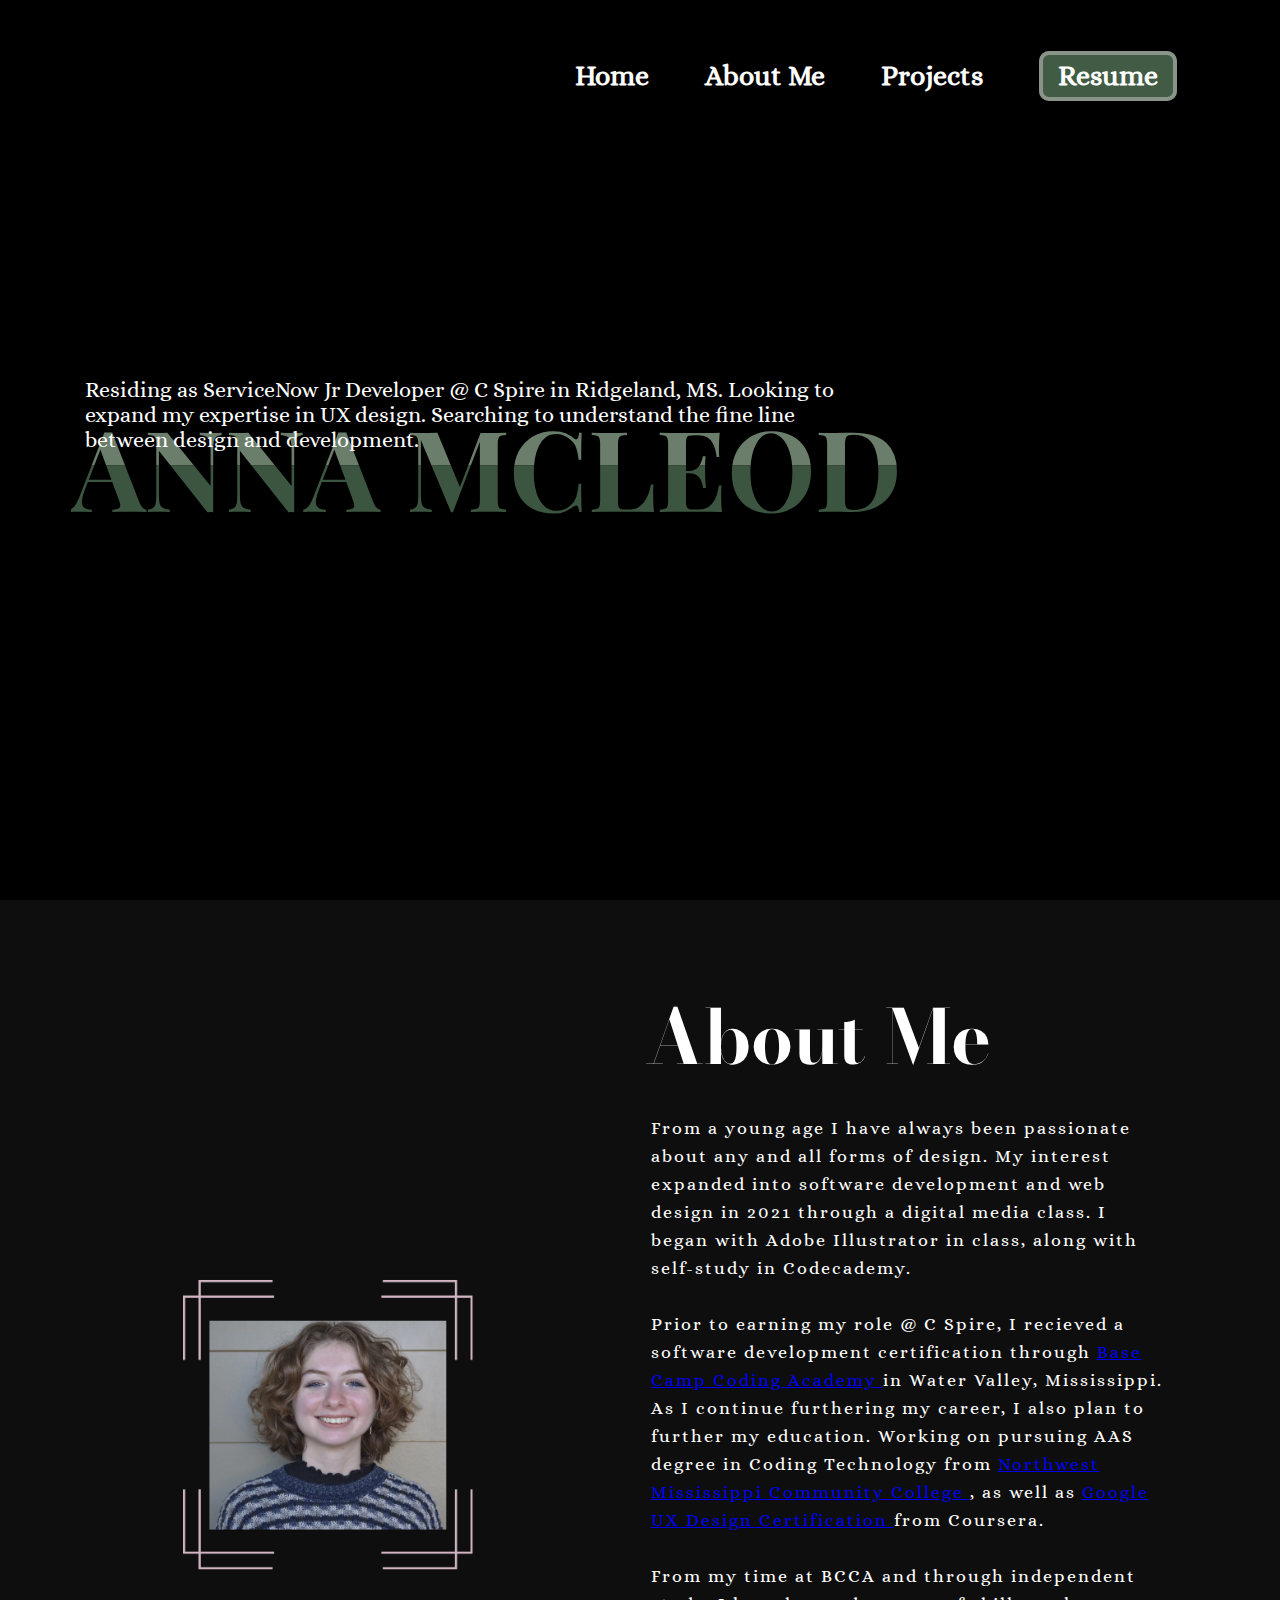
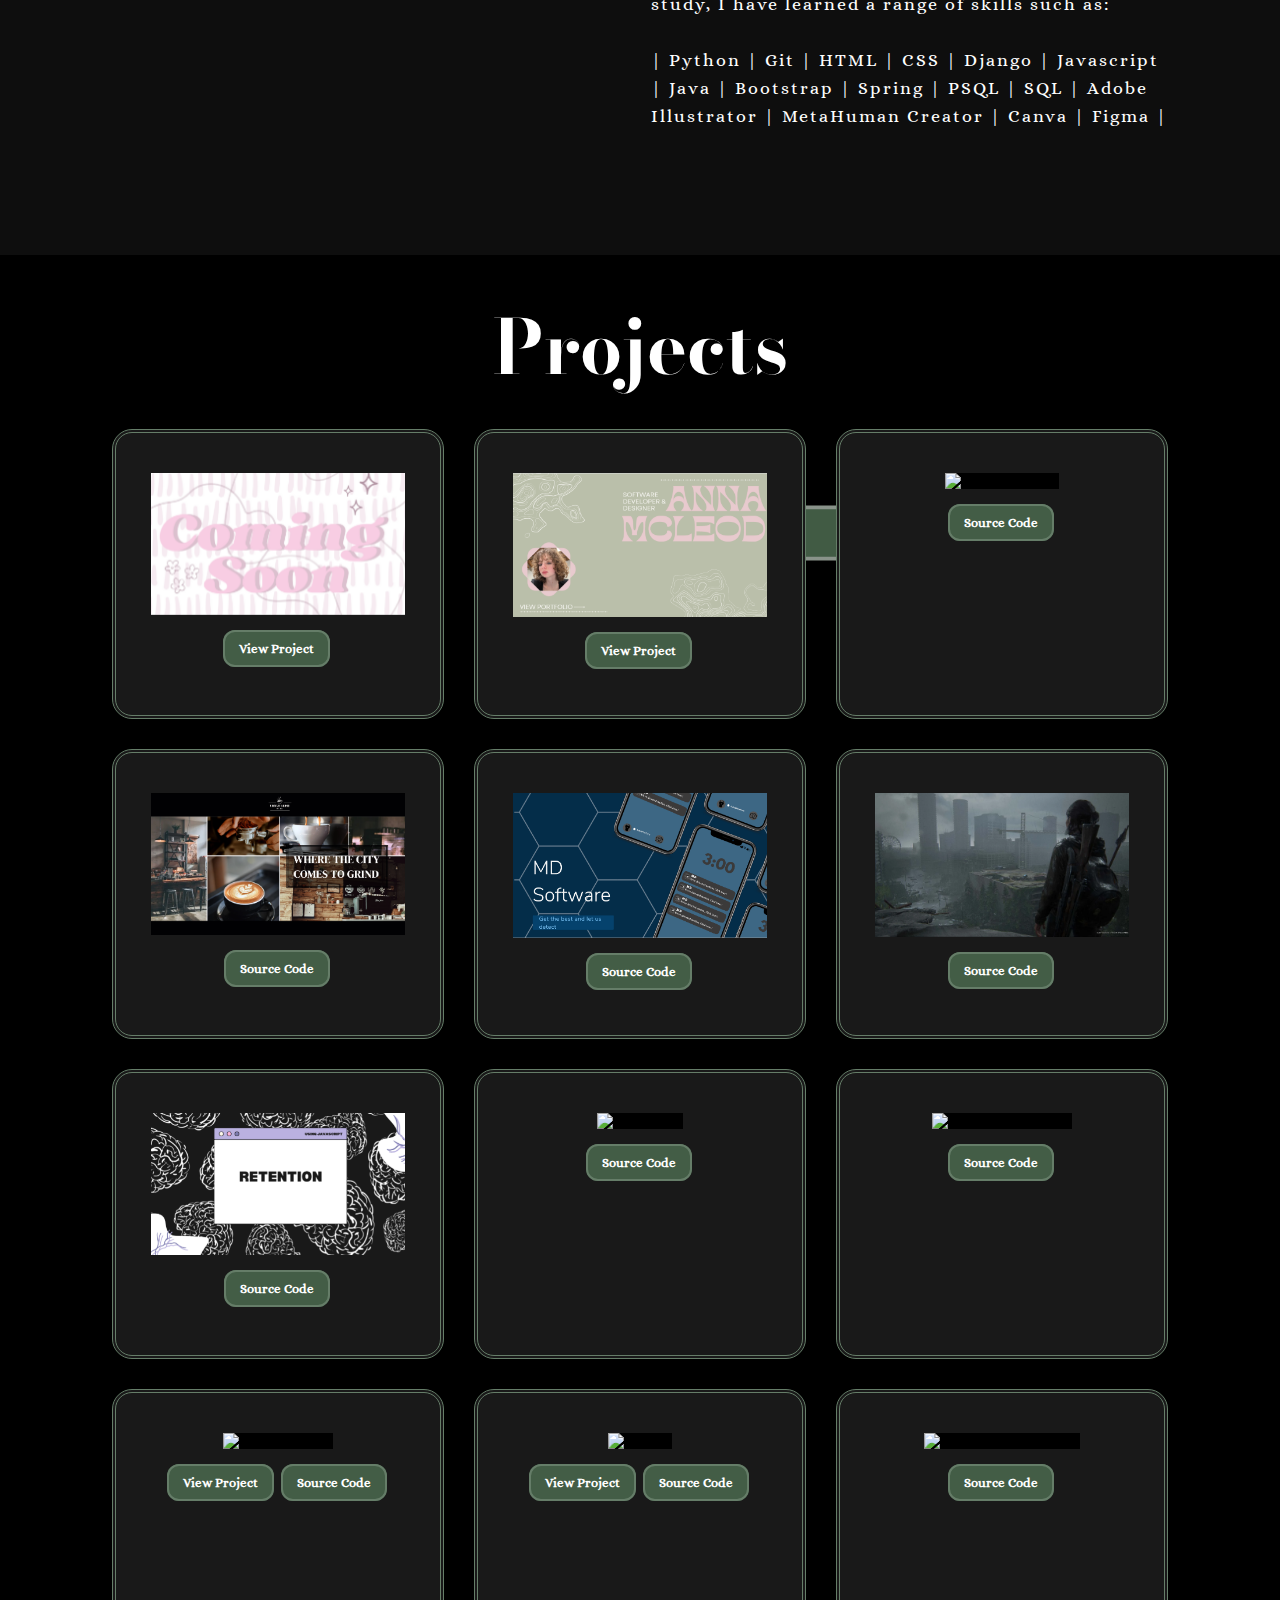
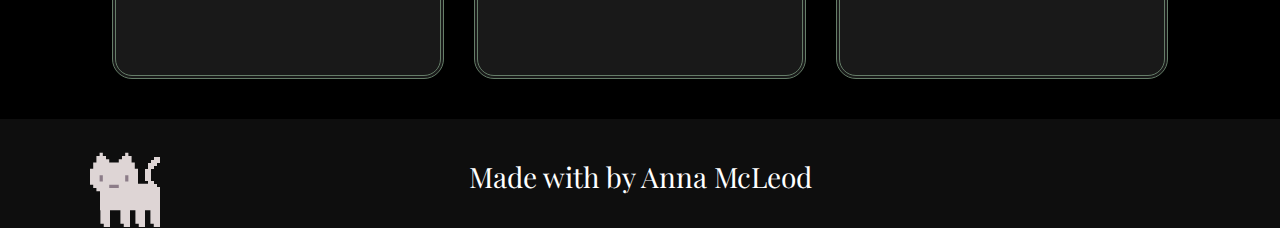
==== commit c9ce099a: "Update index.html" ====
--- a/index.html
+++ b/index.html
@@ -57,8 +57,7 @@
       </div>
       <div>
         <p class = "short">
-          Hi! I'm a graduate of <a href="https://basecampcodingacademy.org/"> Base Camp Coding Academy </a> in Water Valley, Mississippi. I currently reside in Ridgeland, Mississippi as a ServiceNow Junior Developer at C Spire.
-          I'm a software developer and web designer who is passionate about bringing new ideas to the table.
+          Residing as ServiceNow Jr Developer @ C Spire in Ridgeland, MS. Looking to expand my expertise in UX design. Searching to understand the fine line between design and development.
         </p>
       </div>
     </section>
@@ -73,7 +72,11 @@
       <img src = "images/me7.png">
       <div class = "about-text">
         <h2>About Me</h2>
-        <p class = "paragraphs">From a young age I have always been passionate about art design and graphics. I got interested in software development and web design in 2021 in a digital media class. I began with Adobe Illustrator in class and studied on the side with Codecademy.<br><br>Towards the end of the class I realized that creating anything with little to no limit made me want to pursue software development. My unending ideas of what I can develop I hope can speak to others.<br><br>From my time at BCCA I will have learned multiple different skills such as:<br><br>| Python | Git | HTML | CSS | Django | Javascript | Java | Bootstrap | Spring | PSQL | SQL | Adobe Illustrator | MetaHuman Creator |</p>
+        <p class = "paragraphs">From a young age I have always been passionate about any and all forms of design. My interest expanded into software development and web design in 2021 through a digital media class. I began with Adobe Illustrator in class, along with self-study in Codecademy.<br><br>Prior to earning my role @ C Spire, I recieved a software development certification through <a target="_blank" href="https://basecampcodingacademy.org/"> Base Camp Coding 
+          Academy </a> in Water Valley, Mississippi. As I continue furthering my career, I also plan to further my education. Working on pursuing AAS degree in Coding Technology 
+          from <a target="_blank" href="https://www.northwestms.edu/"> Northwest Mississippi Community College </a>, 
+          as well as <a target="_blank" href="https://www.coursera.org/professional-certificates/google-ux-design"> 
+          Google UX Design Certification </a> from Coursera. <br><br>From my time at BCCA and through independent study, I have learned a range of skills such as:<br><br>| Python | Git | HTML | CSS | Django | Javascript | Java | Bootstrap | Spring | PSQL | SQL | Adobe Illustrator | MetaHuman Creator | Canva | Figma |</p>
         <div class="containers">
           <div class="box ones"><span id="text-ones">Connect</span></div>
             <div class="box twos"><span id="text-twos">Connect</span></div>
--- a/style.css
+++ b/style.css
@@ -925,87 +925,6 @@
   z-index: 30;
  }
 
- .chatOn {
-  padding: 3px;
-  z-index: 99;
-  cursor: pointer;
-  box-shadow: 0px 0px 22px 0px;
-  color: #657d68;
-  position: fixed;
-  bottom: 3%;
-  right: 2%;
-  transition: .5s;
-  width: 50px;
-  border-radius: 10px;
-  background-color: #657d68;
-}
-
-/* The popup form - hidden by default */
-.chat-popup {
-  display: none;
-  position: fixed;
-  bottom: 2%;
-  right: 15px;
-  border: 3px solid #657d68;
-  z-index: 999;
-  transition: 1s;
-}
-
-/* Add styles to the form container */
-.popup-form {
-  width: 300px;
-  padding: 10px;
-  background-color: rgb(21, 15, 15);
-  color: white;
-  font-family: 'Playfair Display', serif;
-}
-
-/* Full-width input fields */
-.popup-form input[type=text],
-.popup-form input[type=password] {
-  width: 100%;
-  padding: 15px;
-  margin: 5px 0 22px 0;
-  border: none;
-  background: #f1f1f1;
-}
-
-textarea {
-  width: 100%;
-  height: 120px;
-  padding: 15px;
-  margin: 5px 0 22px 0;
-  border: none;
-  background: #f1f1f1;
-}
-
-/* When the inputs get focus, do something */
-.popup-form input[type=text]:focus,
-.popup-form input[type=password]:focus {
-  background-color: #ddd;
-  outline: none;
-}
-
-/* Set a style for the submit/login button */
-.popup-form .button {
-  background-color: rgb(26 37 27);
-  color: white;
-  padding: 10px 20px;
-  border: none;
-  cursor: pointer;
-  width: 49%;
-  margin-bottom: 10px;
-  opacity: 0.8;
-  font-size: 15px;
-  border-radius: 10px;
-  border: 4px solid #657d68;
-  font-family: 'Playfair Display', serif;
-}
-
-.popup-form .chatOff {
-  background-color: rgb(26 37 27);
-}
-
 /* FOOTER ENDS */
 
 
@@ -1174,37 +1093,7 @@
       width: 120px;
       font-size: 60px;
       }
-    
-      .chatOn {
-      right: 1%;
-      bottom: 2%;
-      width: 120px;
-    }
-    
-    .chat-popup {
-      border: 7px solid rgb(108, 60, 84);
-    }
-    
-    .popup-form {
-      width: 700px;
-      padding: 30px;
-      font-size: 35px;
-    }
-    
-    .popup-form input[type=text],
-    .popup-form input[type=password] {
-      font-size: 35px;
-    }
-    
-    textarea {
-      height: 220px;
-      font-size: 35px;
-    }
-    
-    .popup-form .button {
-      font-size: 35px;
-      border: 7px solid rgb(108, 60, 84);
-    }
+  
 }
 
 @media only screen and (width: 2553px){
@@ -1379,37 +1268,6 @@
     width: 120px;
     font-size: 60px;
     }
-  
-    .chatOn {
-    right: 1%;
-    bottom: 3%;
-    width: 120px;
-  }
-  
-  .chat-popup {
-    border: 7px solid rgb(108, 60, 84);
-  }
-  
-  .popup-form {
-    width: 700px;
-    padding: 30px;
-    font-size: 35px;
-  }
-  
-  .popup-form input[type=text],
-  .popup-form input[type=password] {
-    font-size: 35px;
-  }
-  
-  textarea {
-    height: 220px;
-    font-size: 35px;
-  }
-  
-  .popup-form .button {
-    font-size: 35px;
-    border: 7px solid rgb(108, 60, 84);
-  }
 }
 
 @media only screen and (min-width: 1602px) and (max-width: 2552px) {
@@ -1530,30 +1388,6 @@
     width: 75px;
     font-size: 48px;
    }
-  
-   .chatOn {
-    bottom: 4%;
-    width: 75px;
-  }
-
-  .popup-form {
-    width: 550px;
-    font-size: 26px;
-  }
-  
-  .popup-form input[type=text],
-  .popup-form input[type=password] {
-    font-size: 25px;
-  }
-  
-  textarea {
-    font-size: 25px;
-  }
-
-  .popup-form .button {
-    font-size: 25px;
-    border: 7px solid rgb(108, 60, 84);
-  }
 }
 
 
@@ -1597,11 +1431,7 @@
     width: 75px;
     font-size: 42px;
    }
-  
-   .chatOn {
-    bottom: 4%;
-    width: 74px;
-  }
+
 
   .cat {
     position: absolute;
@@ -1728,30 +1558,6 @@
     width: 90px;
     font-size: 48px;
    }
-  
-   .chatOn {
-    bottom: 1.5%;
-    width: 90px;
-  }
-
-  .popup-form {
-    width: 550px;
-    font-size: 35px;
-  }
-  
-  .popup-form input[type=text],
-  .popup-form input[type=password] {
-    font-size: 25px;
-  }
-  
-  textarea {
-    font-size: 25px;
-  }
-
-  .popup-form .button {
-    font-size: 25px;
-    border: 7px solid rgb(108, 60, 84);
-  }
 }
 
 @media only screen and (min-width: 1441px) and (max-width: 1500px) {
@@ -1866,30 +1672,6 @@
     width: 90px;
     font-size: 48px;
    }
-  
-   .chatOn {
-    bottom: 3%;
-    width: 90px;
-  }
-
-  .popup-form {
-    width: 550px;
-    font-size: 35px;
-  }
-  
-  .popup-form input[type=text],
-  .popup-form input[type=password] {
-    font-size: 25px;
-  }
-  
-  textarea {
-    font-size: 25px;
-  }
-
-  .popup-form .button {
-    font-size: 25px;
-    border: 7px solid rgb(108, 60, 84);
-  }
 }
 
 @media only screen and (height: 1396px) and (width: 1904px){
@@ -2060,37 +1842,6 @@
     width: 120px;
     font-size: 60px;
   }
-  
-    .chatOn {
-    right: 1%;
-    bottom: 2%;
-    width: 120px;
-  }
-  
-  .chat-popup {
-    border: 7px solid rgb(108, 60, 84);
-  }
-  
-  .popup-form {
-    width: 700px;
-    padding: 30px;
-    font-size: 35px;
-  }
-  
-  .popup-form input[type=text],
-  .popup-form input[type=password] {
-    font-size: 35px;
-  }
-  
-  textarea {
-    height: 220px;
-    font-size: 35px;
-  }
-  
-  .popup-form .button {
-    font-size: 35px;
-    border: 7px solid rgb(108, 60, 84);
-  }
 }
 
 @media only screen and (min-width: 1300px) and (max-width: 1395px) {
@@ -2374,12 +2125,6 @@
     height:45px;
     width: 45px;
    }
-  
-   .chatOn {
-    bottom: 3%;
-    width: 45px;
-    background-color: #657d68;
-  }
 }
 
  @media only screen and (max-width: 891px) {
@@ -2482,12 +2227,6 @@
     height:45px;
     width: 45px;
    }
-  
-   .chatOn {
-    bottom: 3%;
-    width: 45px;
-    background-color: #657d68;
-  }
 } 
 
 @media only screen and (max-width: 799px) {
@@ -2589,12 +2328,6 @@
     height:45px;
     width: 45px;
    }
-  
-   .chatOn {
-    bottom: 3%;
-    width: 45px;
-    background-color: #657d68;
-  }
 }
 
 @media only screen and (max-width: 698px) {
@@ -2696,12 +2429,6 @@
     height:45px;
     width: 45px;
    }
-  
-   .chatOn {
-    bottom: 3%;
-    width: 45px;
-    background-color: #657d68;
-  }
 }
 
 @media only screen and (max-width: 599px) {
@@ -2807,12 +2534,6 @@
     height:45px;
     width: 45px;
    }
-  
-   .chatOn {
-    bottom: 3%;
-    width: 45px;
-    background-color: #657d68;
-  }
 }
  
 @media only screen and (max-width: 499px) {
@@ -2925,12 +2646,6 @@
     height:45px;
     width: 45px;
    }
-  
-   .chatOn {
-    bottom: 3%;
-    width: 45px;
-    background-color: #657d68;
-  }
  }  
 
  @media only screen and (max-width: 399px) {
@@ -3044,12 +2759,6 @@
     height:45px;
     width: 45px;
    }
-  
-   .chatOn {
-    bottom: 3%;
-    width: 45px;
-    background-color: #657d68;
-  }
  }  
 
  /* @MEDIA ENDS */
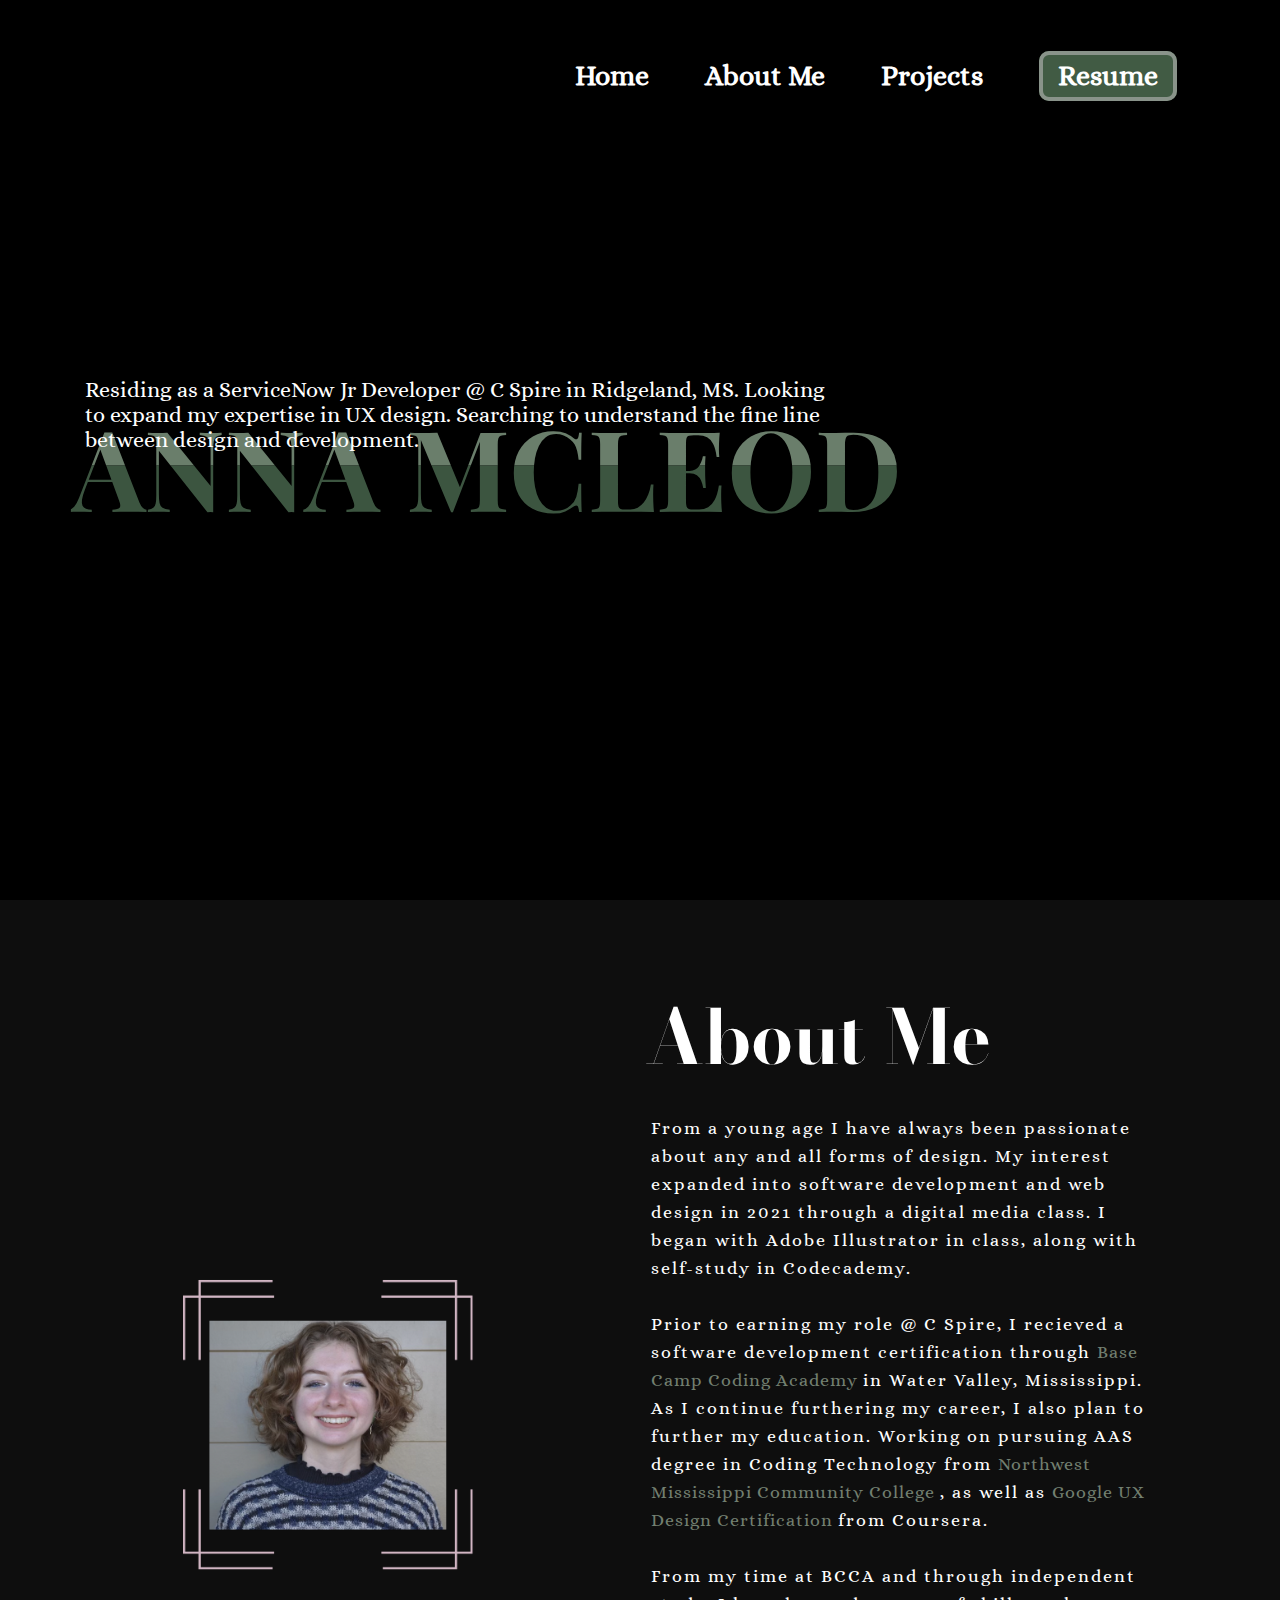
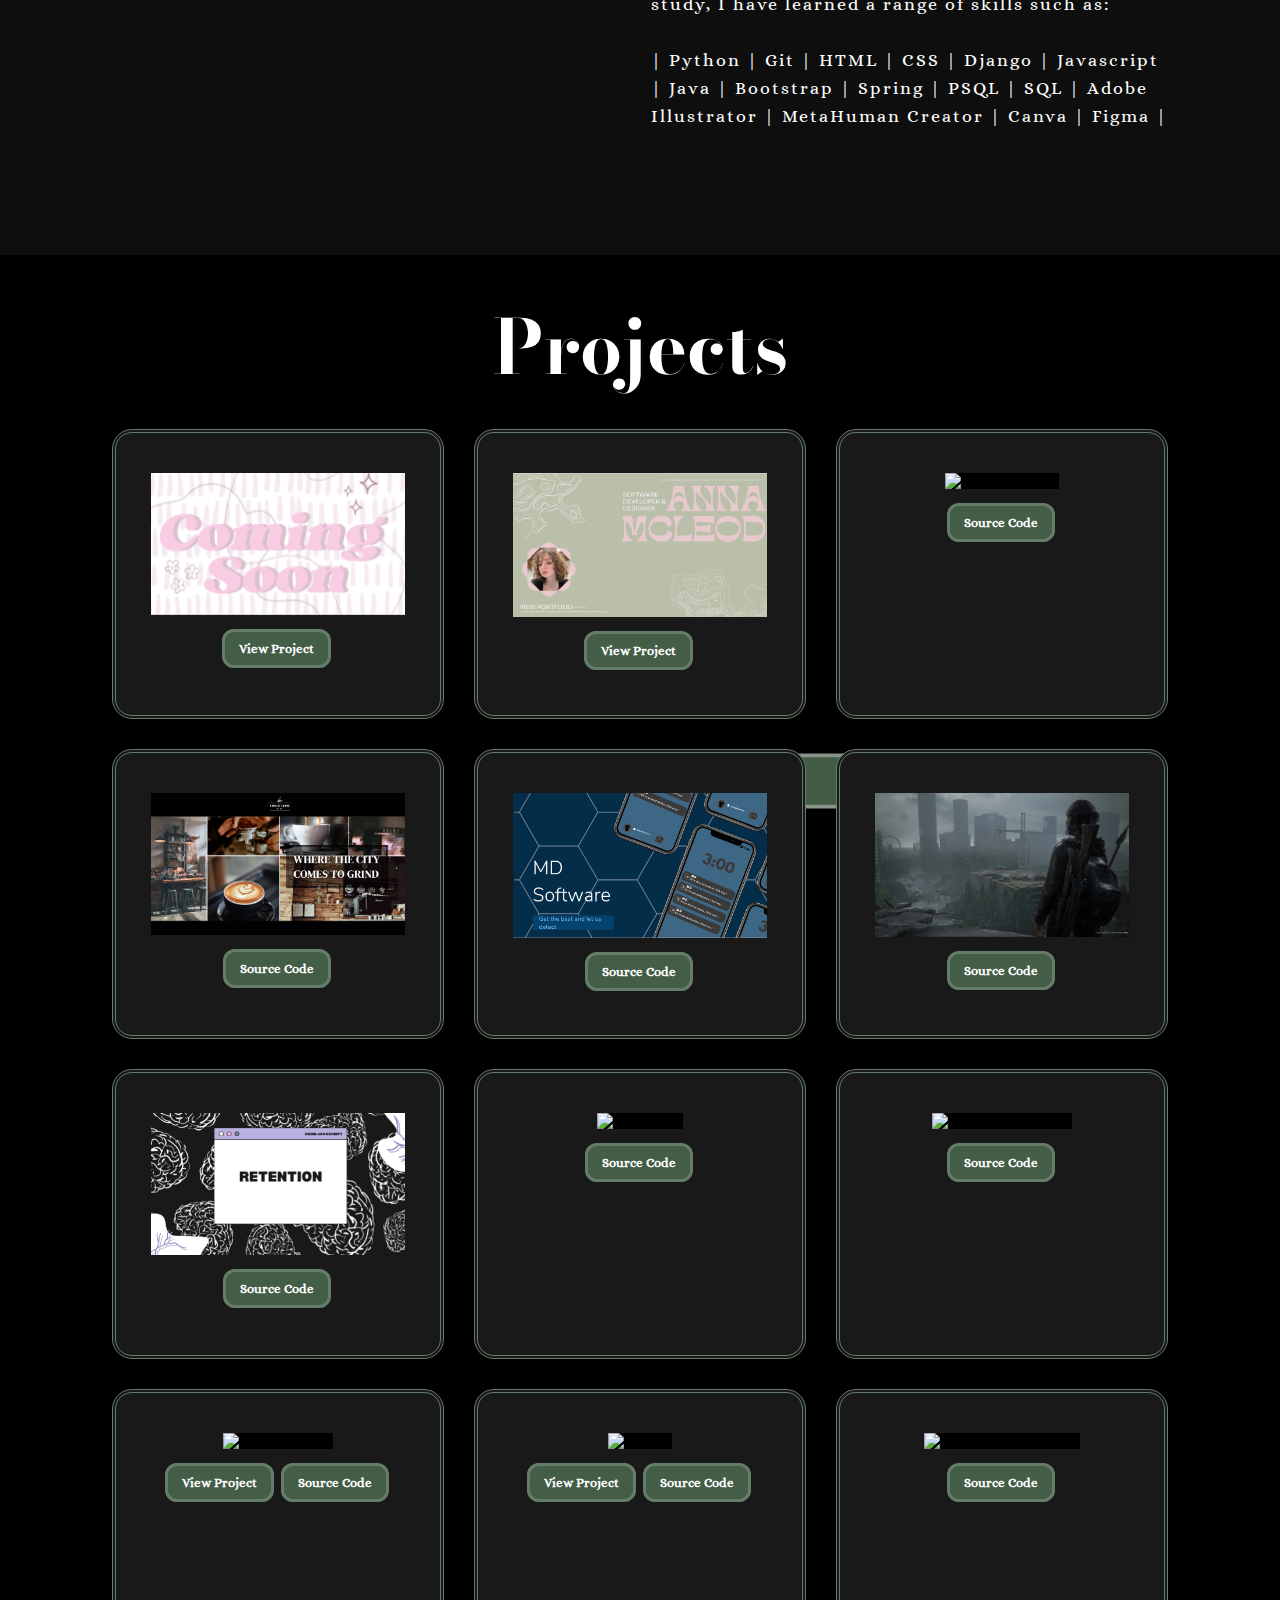
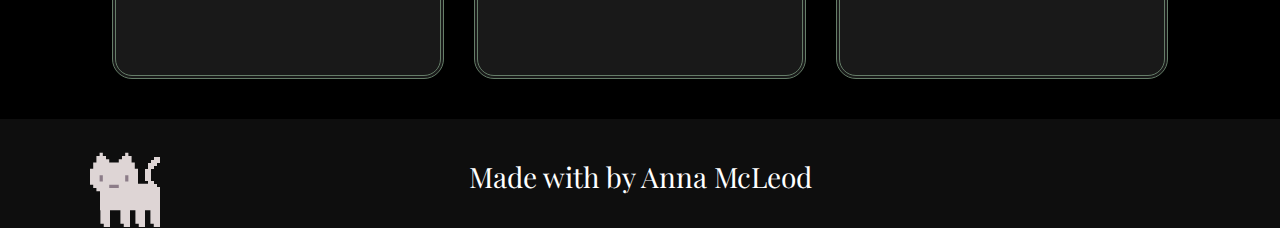
==== commit c679511a: "Update index.html" ====
--- a/index.html
+++ b/index.html
@@ -57,7 +57,7 @@
       </div>
       <div>
         <p class = "short">
-          Residing as ServiceNow Jr Developer @ C Spire in Ridgeland, MS. Looking to expand my expertise in UX design. Searching to understand the fine line between design and development.
+          Residing as a ServiceNow Jr Developer @ C Spire in Ridgeland, MS. Looking to expand my expertise in UX design. Searching to understand the fine line between design and development.
         </p>
       </div>
     </section>
--- a/style.css
+++ b/style.css
@@ -386,9 +386,17 @@
   margin-left: 6%;
 }
 
+.paragraphs a {
+  text-decoration: none;
+  color: rgb(162, 95, 129);
+  line-height: 28px;
+  letter-spacing: 1px;
+  color: #727f70;
+}
+
 .containers{
   position:absolute;
-  top: 197%;
+  top: 266%;
   left: 58%;
   transform:translate(-50%,-50%);
   width:209px;
@@ -627,13 +635,13 @@
 }
 
 .card .button {
-  border: 2px solid #657d68;
+  border: 3px solid #657d68;
   cursor: pointer;
   border-radius: 12px;
 }
 
 .card .button:hover {
-  border: 2px solid #435d46;
+  border: 3px solid #435d46;
   cursor: pointer;
   background-color: #657d68;
 }
@@ -935,7 +943,7 @@
  @media only screen and (min-width: 2558px){
 
     h1 {
-      top: 45%;
+      top: 50%;
       left: 35%;
       font-size: 13.5rem;
     }
@@ -956,7 +964,7 @@
     }
     
     .short {
-      margin: 550px 980px 600px 95px;
+      margin: 471px 959px 600px 120px;
       font-size: 52px;
     } 
     
@@ -995,11 +1003,11 @@
     }
     
     .containers{
-      top:196%;
-      left:53.4%;
-      width:409px;
-      height:95px;
-      border: 7px solid #6e3a4a;
+      top: 299.5%;
+      left: 53.4%;
+      width: 409px;
+      height: 95px;
+      border: 7px solid #89938a;
     }
     .box{
       width:300px;
@@ -1037,7 +1045,7 @@
     .card {
       height: 470px; 
       width: 600px;
-      border: 7px double #a57584;
+      border: 7px double #657d68;
     }
     
     .snip1573 {
@@ -1058,12 +1066,12 @@
     }
     
     .card .button {
-      border: 5px solid #6e3a4a;
+      border: 3px solid #657d68;
       border-radius: 12px;
     }
     
     .card .button:hover {
-      border: 5px solid #835467;
+      border: 3px solid #435d46;
     }
     
     footer .footer-below {
@@ -1174,7 +1182,7 @@
     left:53.5%;
     width:409px;
     height:95px;
-    border: 7px solid #6e3a4a;
+    border: 7px solid #89938a;
   }
   .box{
     width:300px;
@@ -1212,7 +1220,7 @@
   .card {
     height: 470px; 
     width: 600px;
-    border: 7px double #a57584;
+    border: 7px double #657d68;
   }
   
   .snip1573 {
@@ -1233,12 +1241,12 @@
   }
   
   .card .button {
-    border: 5px solid #6e3a4a;
+    border: 3px solid #657d68;
     border-radius: 12px;
   }
   
   .card .button:hover {
-    border: 5px solid #835467;
+    border: 3px solid #435d46;
   }
   
   footer .footer-below {
@@ -1347,7 +1355,7 @@
   .card {
     height: 390px; 
     width: 450px;
-    border: 7px double #a57584;
+    border: 7px double #657d68;
   }
  
   .card .button {
@@ -1356,15 +1364,15 @@
   }
   
   .card .button {
-    border: 2px solid #6e3a4a;
+    border: 3px solid #657d68;
     cursor: pointer;
     border-radius: 12px;
   }
   
   .card .button:hover {
-    border: 2px solid #835467;
+    border: 3px solid #435d46;
     cursor: pointer;
-    background-color: #c488a1;
+    background-color: #657d68;
   }
   
   .outer_wrapper {
@@ -1410,12 +1418,12 @@
 
   .short {
     /* margin: 168px 845px 600px 68px; */
-    margin: 271px 845px 600px 68px;
+    margin: 271px 845px 600px 60px;
     font-size: 33px;
   } 
 
   .containers{
-    top: 178%;
+    top: 195%;
     left: 54.7%;
     width: 209px;
   }
@@ -1443,14 +1451,14 @@
 @media only screen and (min-width: 1501px) and (max-width: 1601px) {
   
   .hero {
-    height: 50vh;
+    height: 100vh;
   }
 
   h1 {
-    top: 22%;
-    left: 40%;
+    top: 56%;
+    left: 32%;
     margin-right: -353px;
-    font-size: 9rem;
+    font-size: 7rem;
   }
 
   h1:hover span:nth-child(1) {
@@ -1462,13 +1470,13 @@
   }
   
   h1 span:nth-child(3) {
-    width: 102%;
-    font-size: 1.6rem;
+    width: 101%;
+    font-size: 1.3rem;
     letter-spacing: 0.6rem;
   }
 
   .short {
-    margin: 482px 400px 600px 99px;
+    margin: 234px 619px 600px 78px;
     font-size: 49px;
   } 
 
@@ -1481,8 +1489,8 @@
   }
   
   .containers{
-    top: 83.5%;
-    left:55%;
+    top: 310%;
+    left: 58%;
     width:209px;
   }
 
@@ -1517,7 +1525,7 @@
   .card {
     height: 390px; 
     width: 450px;
-    border: 7px double #a57584;
+    border: 7px double #657d68;
   }
  
   .card .button {
@@ -1526,15 +1534,15 @@
   }
   
   .card .button {
-    border: 2px solid #6e3a4a;
+    border: 3px solid #657d68;
     cursor: pointer;
     border-radius: 12px;
   }
   
   .card .button:hover {
-    border: 2px solid #835467;
+    border: 3px solid #435d46;
     cursor: pointer;
-    background-color: #c488a1;
+    background-color: #657d68;
   }
   
   .outer_wrapper {
@@ -1637,7 +1645,7 @@
   .card {
     height: 390px; 
     width: 450px;
-    border: 7px double #a57584;
+    border: 7px double #657d68;
   }
  
   .card .button {
@@ -1646,15 +1654,15 @@
   }
   
   .card .button {
-    border: 2px solid #6e3a4a;
+    border: 3px solid #657d68;
     cursor: pointer;
     border-radius: 12px;
   }
   
   .card .button:hover {
-    border: 2px solid #835467;
+    border: 3px solid #435d46;
     cursor: pointer;
-    background-color: #c488a1;
+    background-color: #657d68;
   }
   
   .outer_wrapper {
@@ -1749,7 +1757,7 @@
     left:59.8%;
     width:409px;
     height:95px;
-    border: 7px solid #6e3a4a;
+    border: 7px solid #89938a;
   }
   .box{
     width:300px;
@@ -1769,6 +1777,11 @@
     padding:30px;
     font-size:4rem;
   }
+
+  .containers {
+    top: 267%;
+    left: 58%;
+  }
   .containers:hover .ones{
     transform:translateX(-300px);
   }
@@ -1791,7 +1804,7 @@
   .card {
     height: 470px; 
     width: 600px;
-    border: 7px double #a57584;
+    border: 7px double #657d68;
   }
   
   .snip1573 {
@@ -1812,12 +1825,12 @@
   }
   
   .card .button {
-    border: 5px solid #6e3a4a;
+    border: 3px solid #657d68;
     border-radius: 12px;
   }
   
   .card .button:hover {
-    border: 5px solid #835467;
+    border: 3px solid #435d46;
   }
   
   footer .footer-below {
@@ -1850,9 +1863,19 @@
     padding-left: 47%;
   } 
 
+  .h1 {
+    top: 61%;
+    left: 36%;
+  }
+
   .short {
-    margin: 273px 542px 0px 67px;
+    margin: 257px 542px 0px 67px;
     font-size: 22px;
+  }
+
+  .containers {
+    top: 265%;
+    left: 59%;
   }
 }
 
@@ -1892,55 +1915,12 @@
   
   .containers{
     /* top: 210%; */
-    top: 237%;
-    left:59%;
+    top: 264.5%;
+    left: 59.2%;
   }
 }
 
 @media only screen and (min-width: 1200px) and (max-width: 1244px) {
-  
-
-  .navbar {
-    padding-left: 43%;
-  } 
-    
-  h1 {
-    top: 45%;
-    left: 38%;
-    margin-right: -363px;
-    font-size: 7rem;
-  }
-
-  h1:hover span:nth-child(1) {
-    transform: translateY(-22px);
-  }
-  
-  h1:hover span:nth-child(2) {
-    transform: translateY(22px);
-  }
-  
-  h1 span:nth-child(3) {
-    width: 102%;
-    font-size: 1.2rem;
-    letter-spacing: 0.6rem;
-  }
-
-  .short {
-    margin: 265px 542px 0px 72px;
-    /* margin: 188px 400px 0px 67px; */
-    font-size: 22px;
-  } 
-  
-  .containers{
-    top: 235%;
-    /* top: 220%; */
-    left:59%;
-  }
-}
-
-/* DELL */
-
-@media only screen and (min-width: 1245px) and (max-width: 1257px) {
   
 
   .navbar {
@@ -1969,6 +1949,49 @@
   }
 
   .short {
+    margin: 253px 542px 0px 68px;
+    /* margin: 188px 400px 0px 67px; */
+    font-size: 22px;
+  } 
+  
+  .containers{
+    top: 256%;
+    /* top: 220%; */
+    left:59%;
+  }
+}
+
+/* DELL */
+
+@media only screen and (min-width: 1245px) and (max-width: 1257px) {
+  
+
+  .navbar {
+    padding-left: 43%;
+  } 
+    
+  h1 {
+    top: 57%;
+    left: 38%;
+    margin-right: -363px;
+    font-size: 7rem;
+  }
+
+  h1:hover span:nth-child(1) {
+    transform: translateY(-22px);
+  }
+  
+  h1:hover span:nth-child(2) {
+    transform: translateY(22px);
+  }
+  
+  h1 span:nth-child(3) {
+    width: 102%;
+    font-size: 1.2rem;
+    letter-spacing: 0.6rem;
+  }
+
+  .short {
     margin: 231px 315px 0px 78px;
     /* margin: 188px 400px 0px 67px; */
     font-size: 24px;
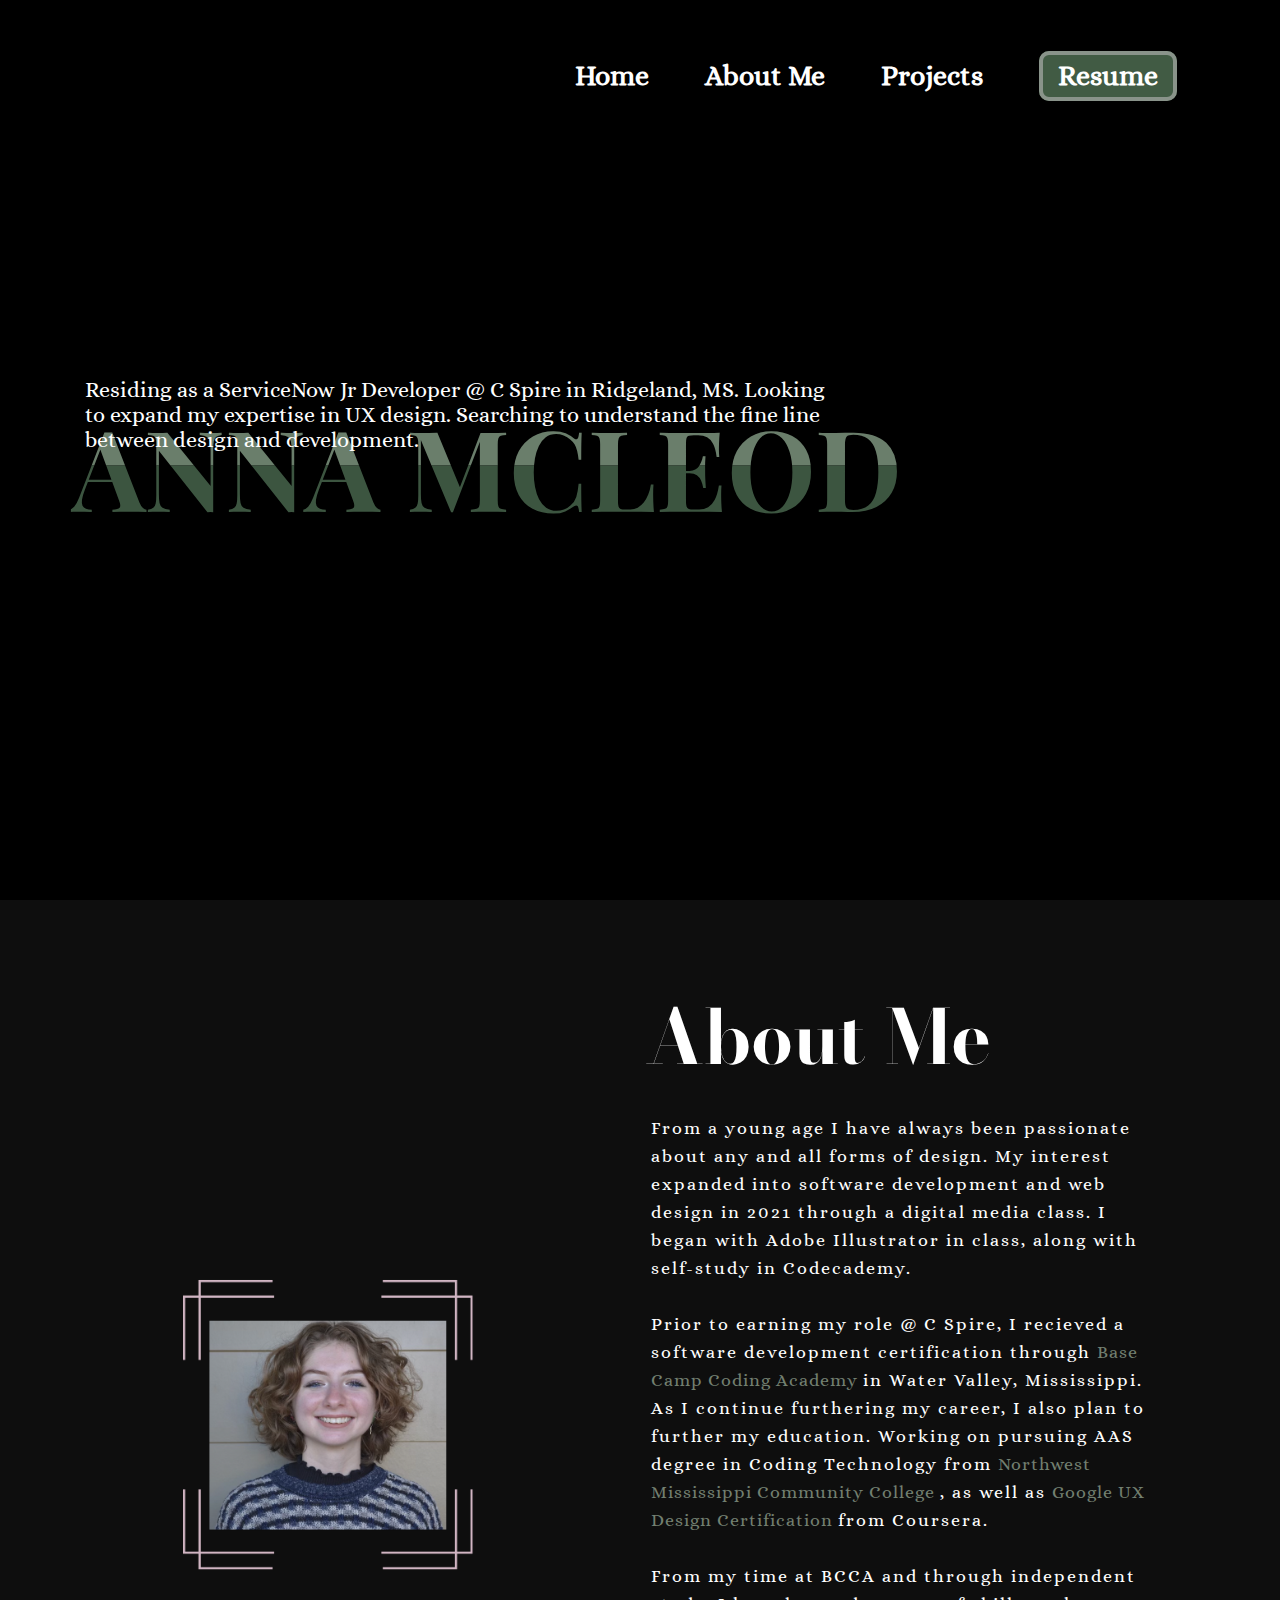
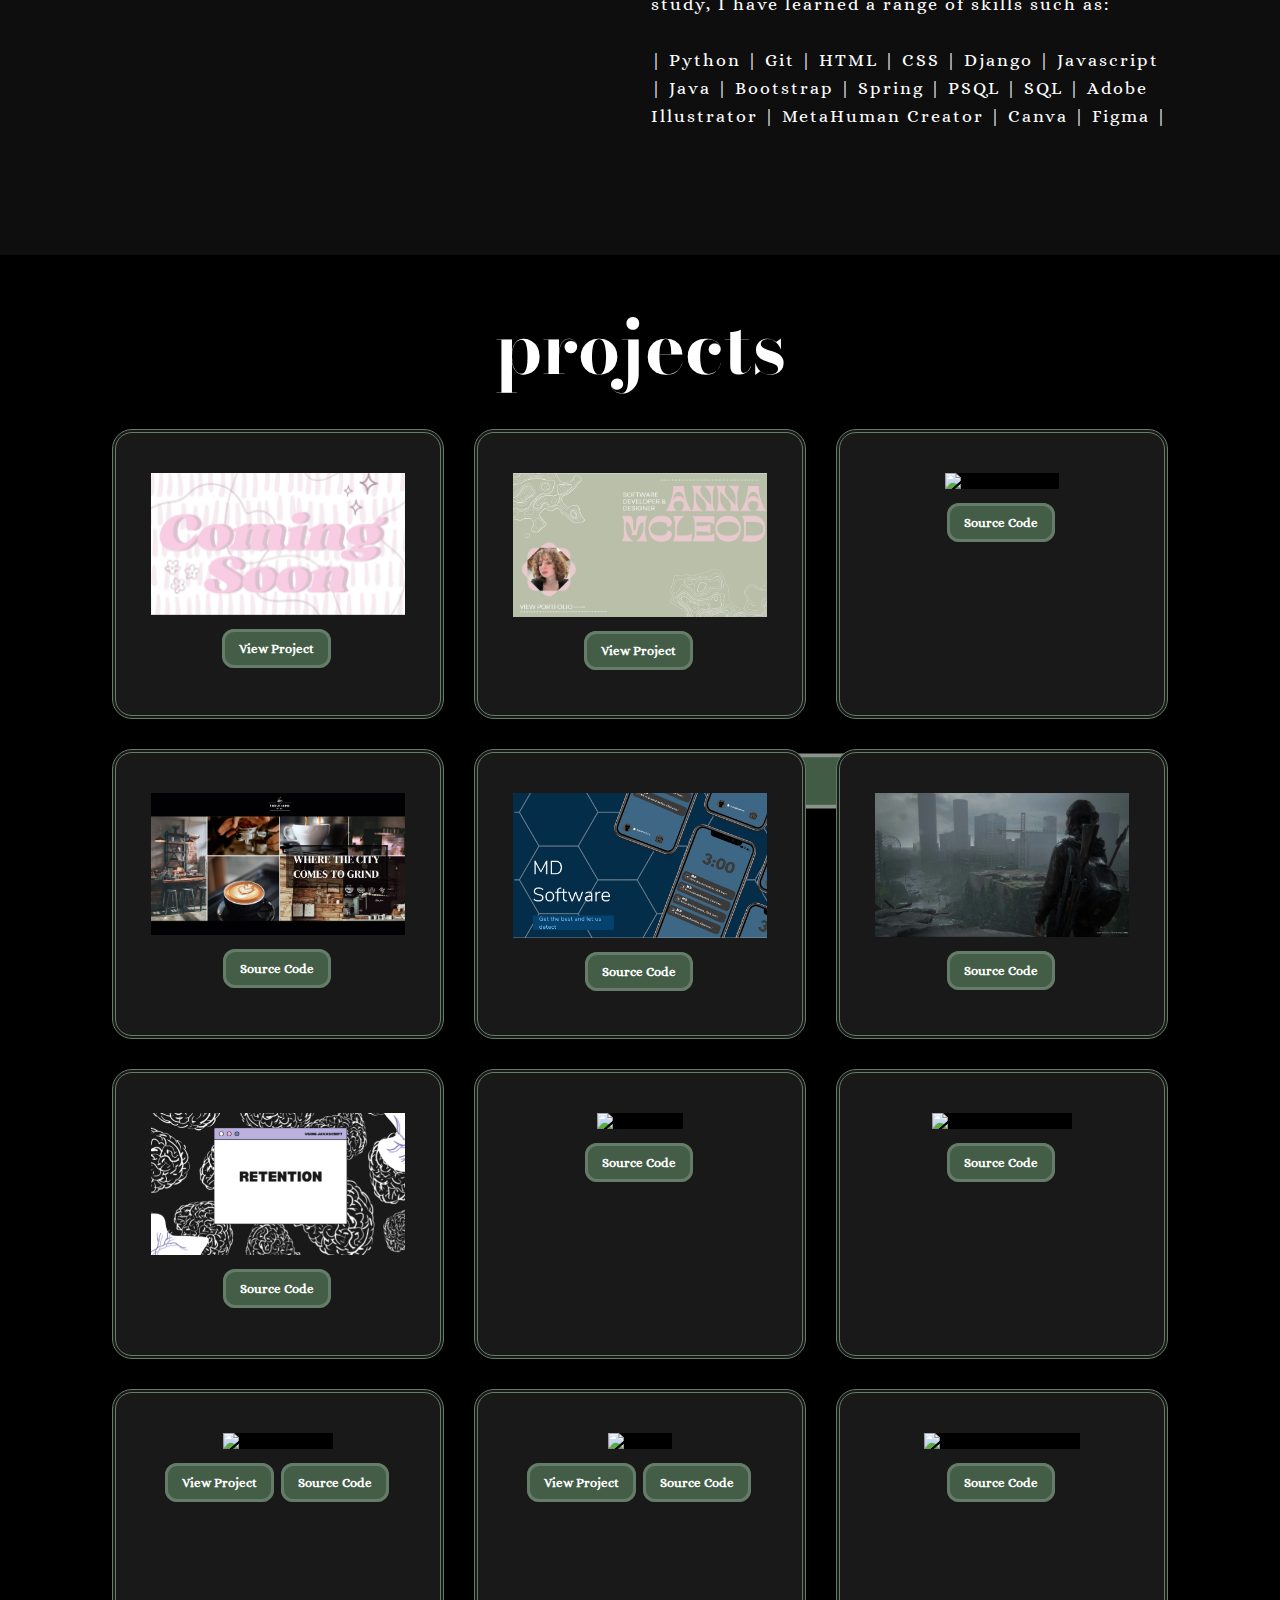
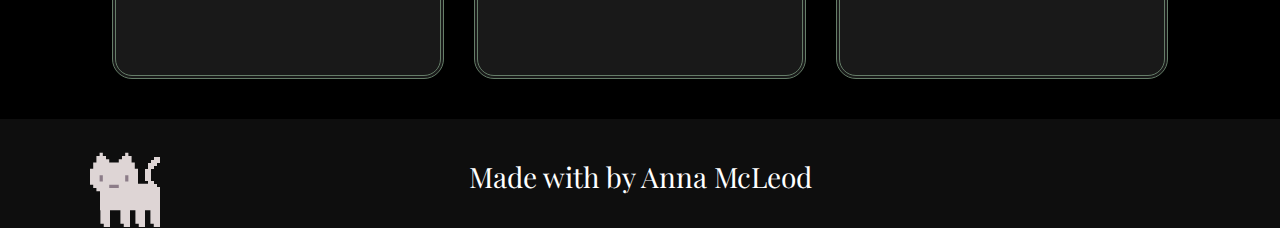
==== commit c6b6af2c: "Update index.html" ====
--- a/index.html
+++ b/index.html
@@ -22,10 +22,10 @@
           <div>
               <div>
                   <ul>
-                      <li><a href="#">Home</a></li>
-                      <li><a href="#about-section">About Me</a></li>
-                      <li><a href="#projects-section">Projects</a></li>
-                      <li><a target="_blank" href = "https://www.canva.com/design/DAFQ51UoZes/FGK8vjV3CgztvgeCFraZ2Q/view?utm_content=DAFQ51UoZes&utm_campaign=designshare&utm_medium=link2&utm_source=sharebutton">Resume</a></li>
+                      <li><a href="#">home</a></li>
+                      <li><a href="#about-section">about Me</a></li>
+                      <li><a href="#projects-section">projects</a></li>
+                      <li><a target="_blank" href = "https://www.canva.com/design/DAFQ51UoZes/FGK8vjV3CgztvgeCFraZ2Q/view?utm_content=DAFQ51UoZes&utm_campaign=designshare&utm_medium=link2&utm_source=sharebutton">resume</a></li>
                   </ul>
                   <div class = "link">
                     <a target="_blank" href="https://dribbble.com/annamcle0d"><i class="fa-brands fa-dribbble" aria-hidden="true"></i></a>
@@ -71,7 +71,7 @@
     <div class = "main">
       <img src = "images/me7.png">
       <div class = "about-text">
-        <h2>About Me</h2>
+        <h2>about me</h2>
         <p class = "paragraphs">From a young age I have always been passionate about any and all forms of design. My interest expanded into software development and web design in 2021 through a digital media class. I began with Adobe Illustrator in class, along with self-study in Codecademy.<br><br>Prior to earning my role @ C Spire, I recieved a software development certification through <a target="_blank" href="https://basecampcodingacademy.org/"> Base Camp Coding 
           Academy </a> in Water Valley, Mississippi. As I continue furthering my career, I also plan to further my education. Working on pursuing AAS degree in Coding Technology 
           from <a target="_blank" href="https://www.northwestms.edu/"> Northwest Mississippi Community College </a>, 
@@ -96,7 +96,7 @@
 
   <div class = "service">
     <div class = "title">
-      <h2>Projects</h2>
+      <h2>projects</h2>
     </div>
     <div class = "parent">
 
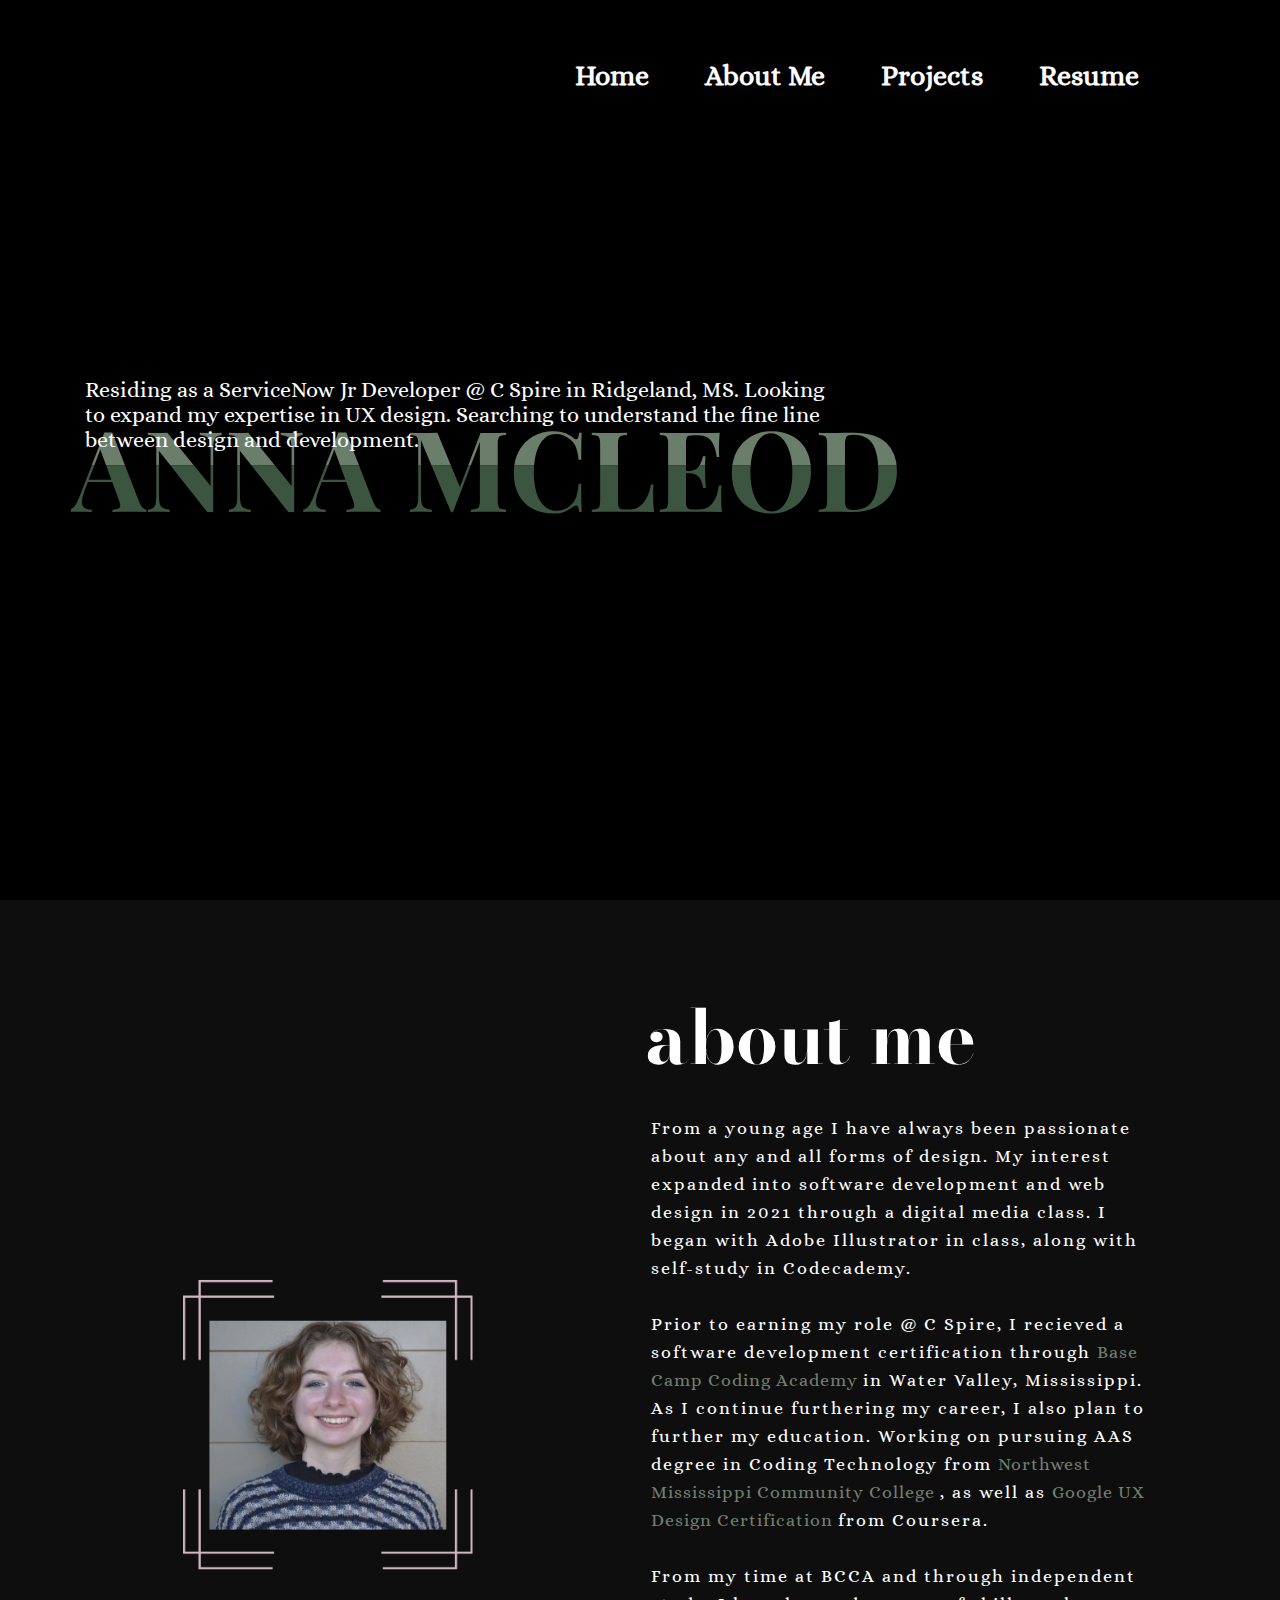
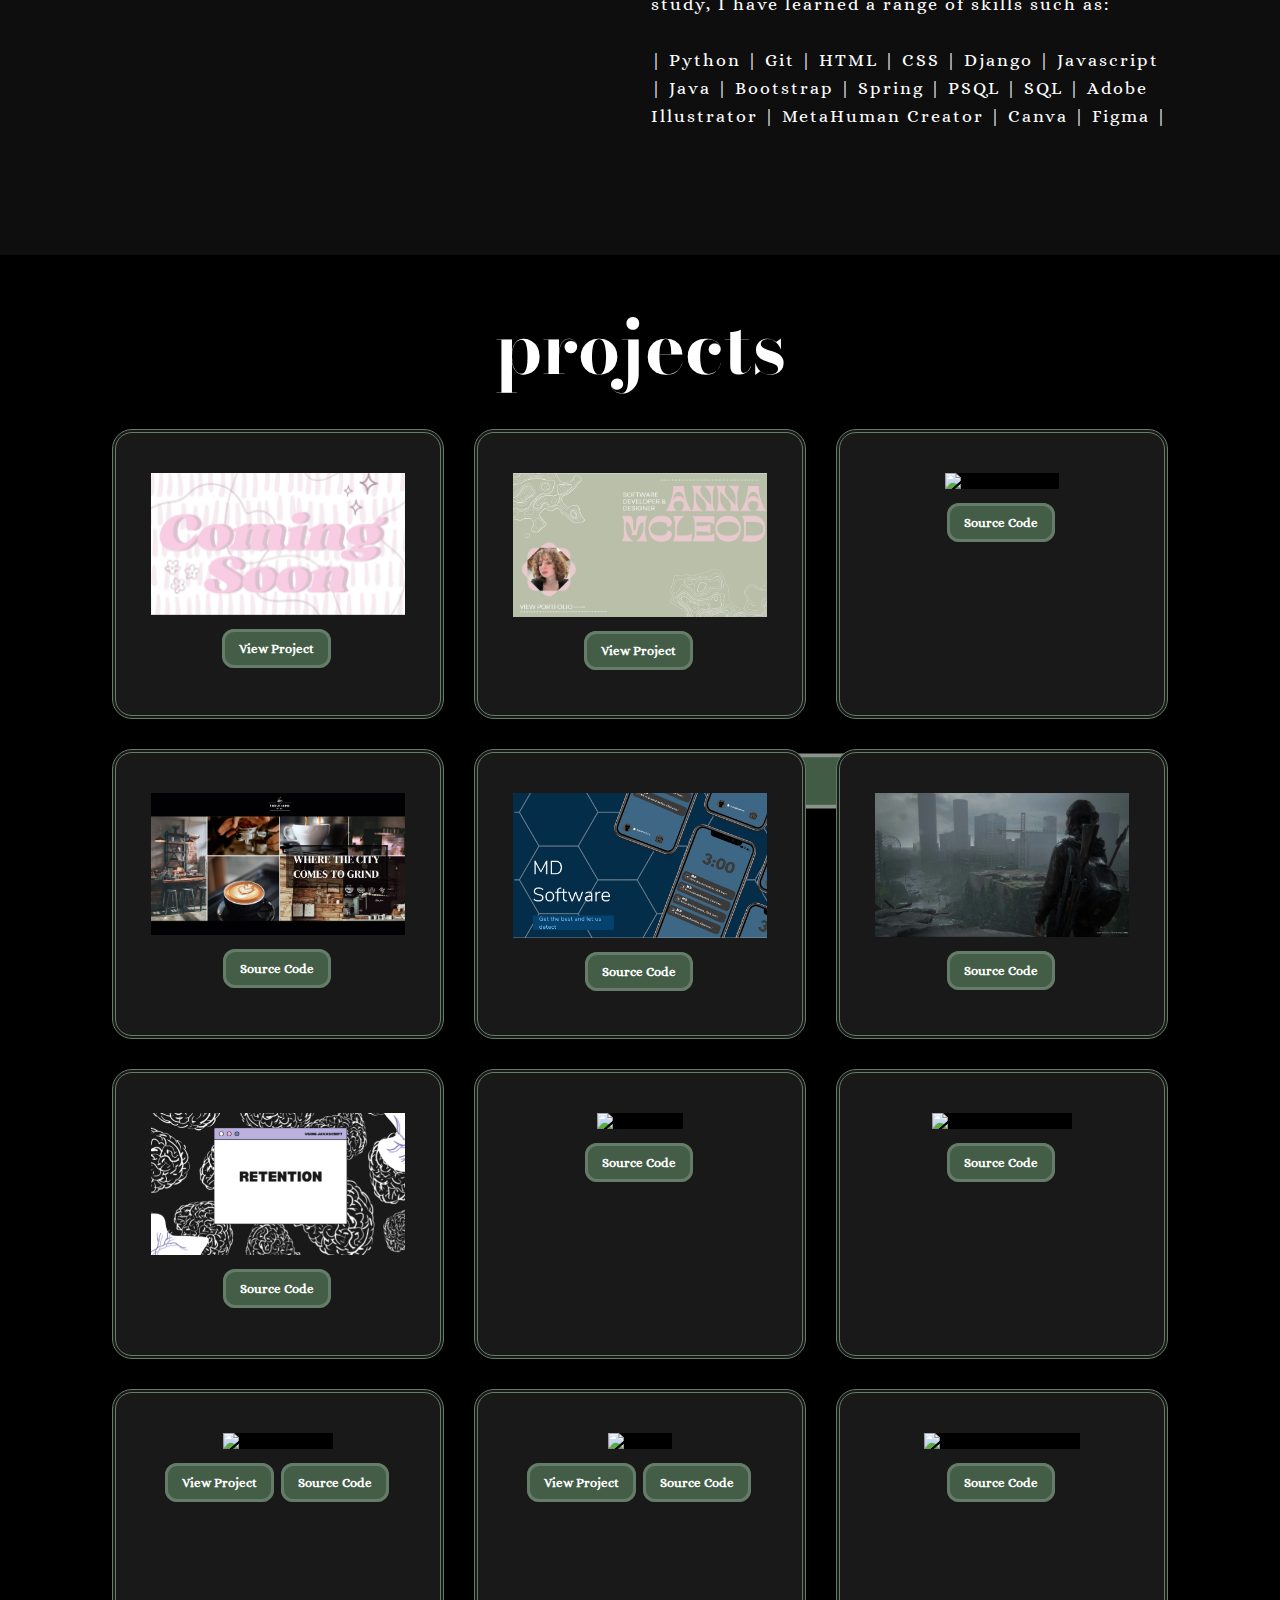
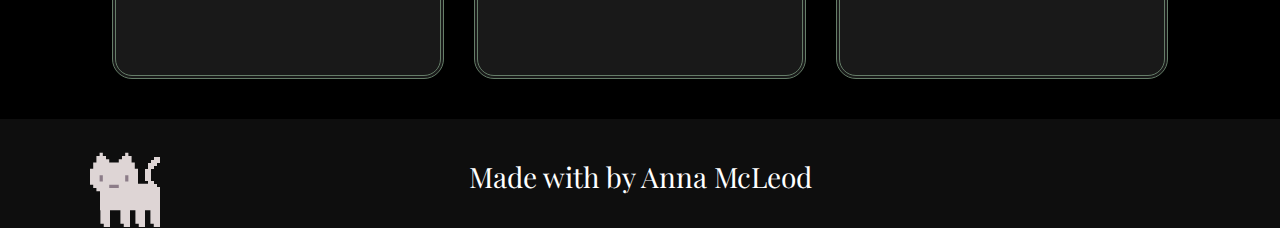
==== commit 4b2709dc: "Update index.html" ====
--- a/index.html
+++ b/index.html
@@ -23,7 +23,7 @@
               <div>
                   <ul>
                       <li><a href="#">home</a></li>
-                      <li><a href="#about-section">about Me</a></li>
+                      <li><a href="#about-section">about</a></li>
                       <li><a href="#projects-section">projects</a></li>
                       <li><a target="_blank" href = "https://www.canva.com/design/DAFQ51UoZes/FGK8vjV3CgztvgeCFraZ2Q/view?utm_content=DAFQ51UoZes&utm_campaign=designshare&utm_medium=link2&utm_source=sharebutton">resume</a></li>
                   </ul>
--- a/style.css
+++ b/style.css
@@ -65,22 +65,11 @@
   color: white;
   text-decoration: none;
   font-weight: bold;
-  text-transform: capitalize;
 }
 
 .navbar ul li a:hover {
   color: #869586;
   transition: .4s;
-}
-
-.btn  {
-  background-color: #415b44;
-  color: white;
-  text-decoration: none;
-  border: 4px solid #89938a;
-  font-weight: bold;
-  padding: 5px 15px;
-  border-radius: 10px;
 }
 
 /*  end full screen nav */
@@ -370,7 +359,6 @@
 .about-text h2 {
   color: white;
   font-size: 75px;
-  text-transform: capitalize;
   margin-bottom: 20px;
   font-family: 'Bodoni Moda', serif;
   margin-left: 5%;
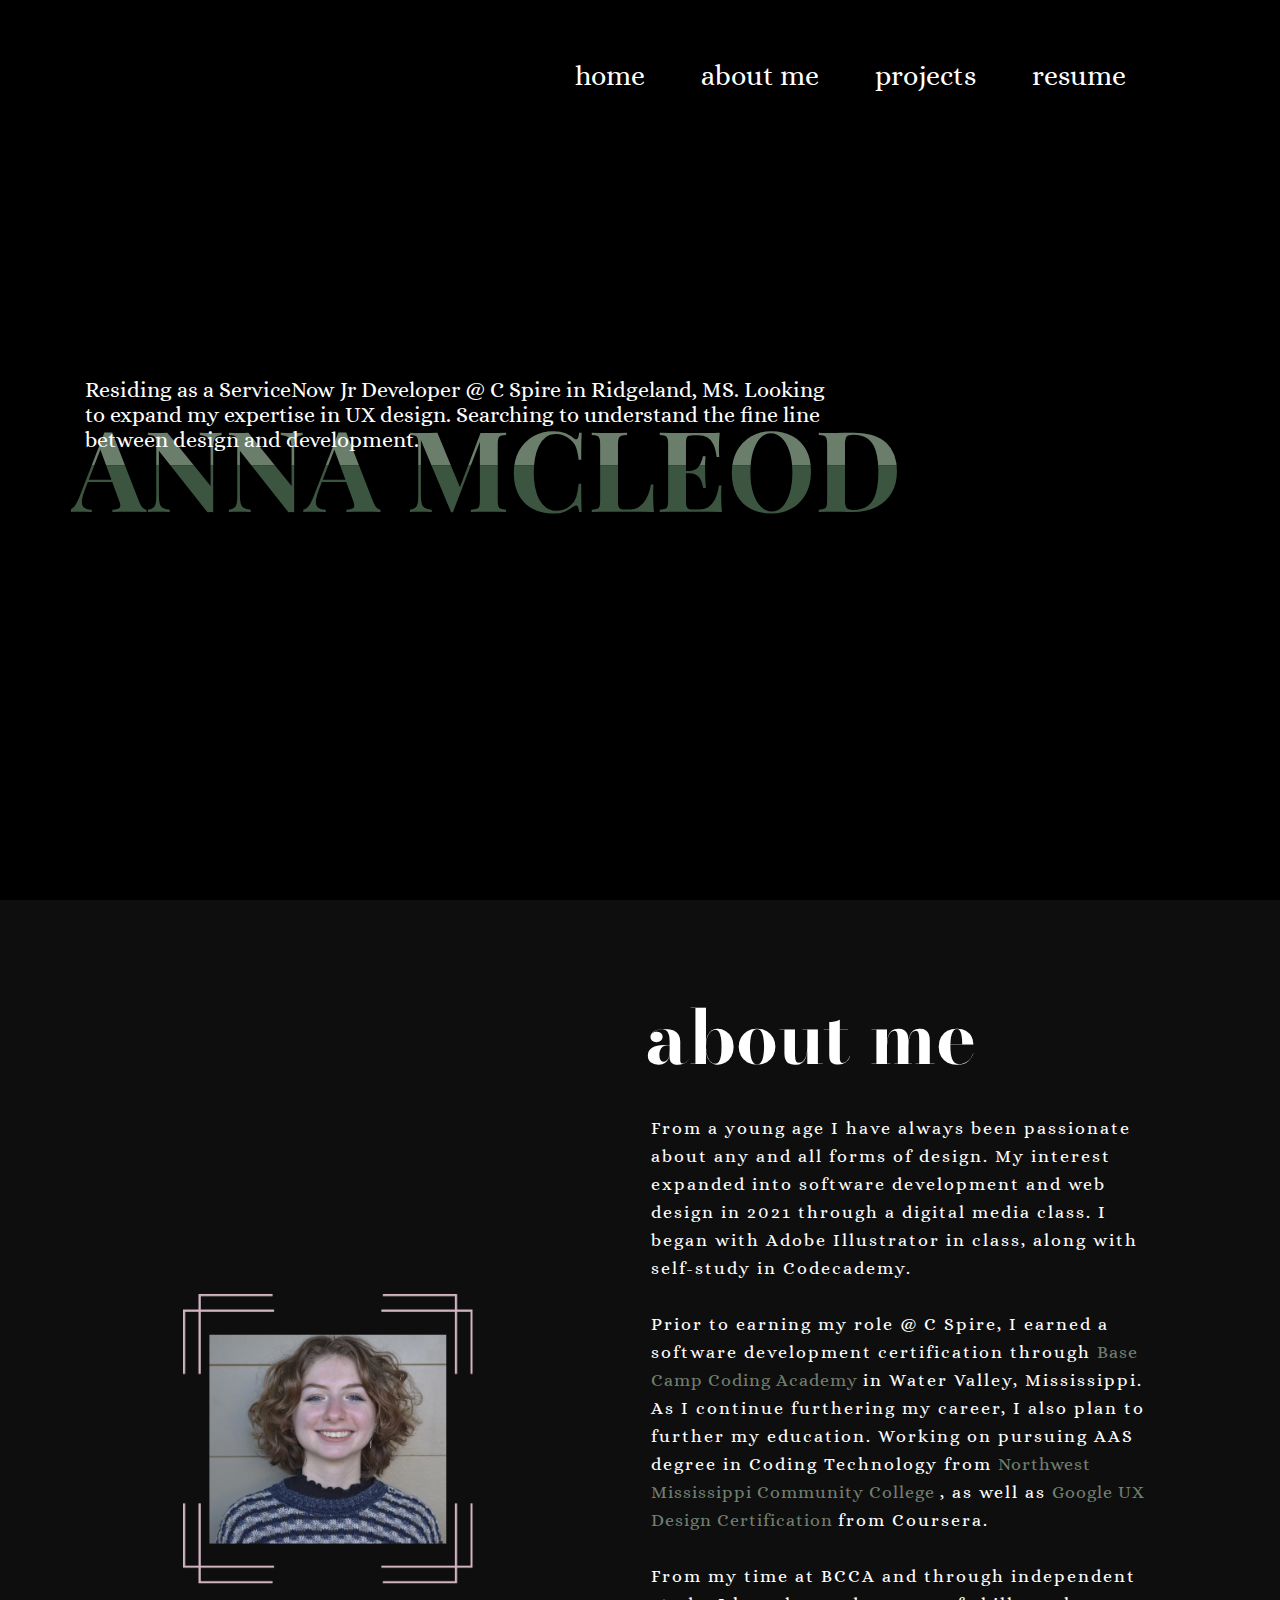
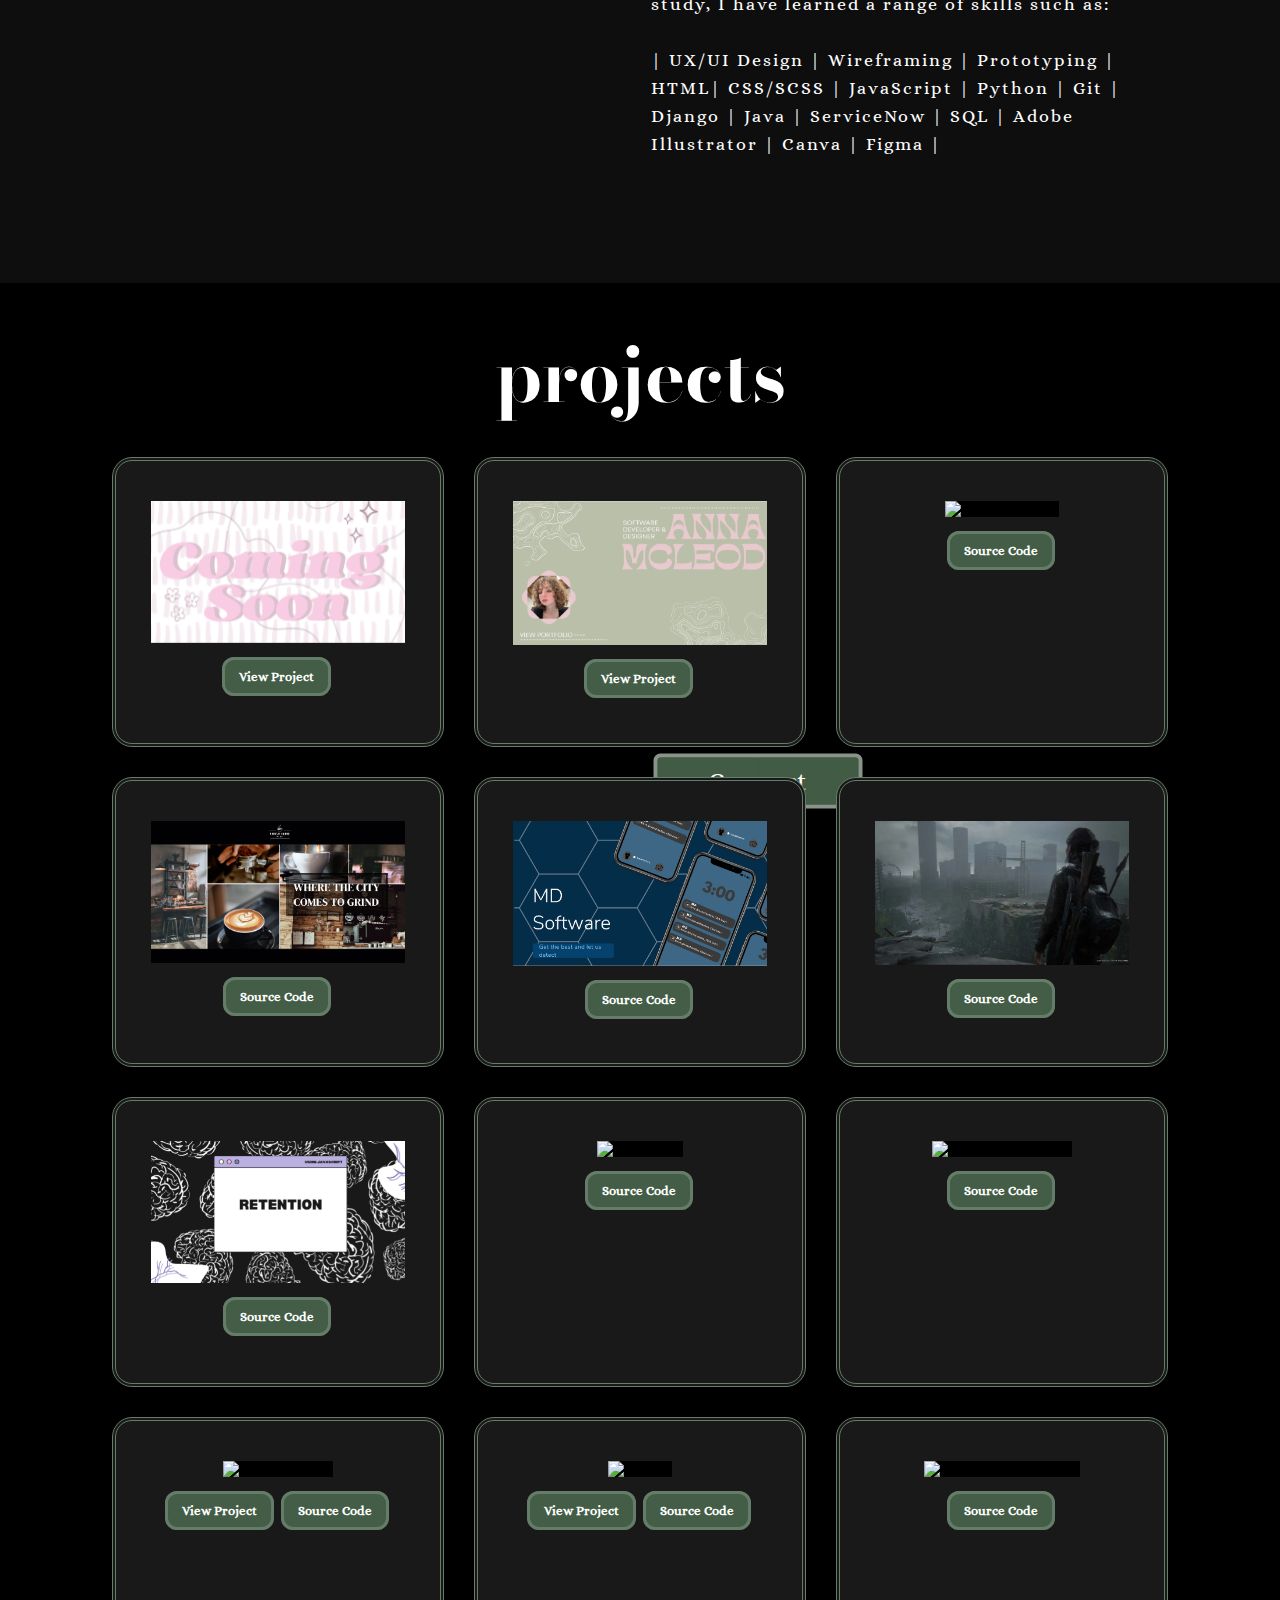
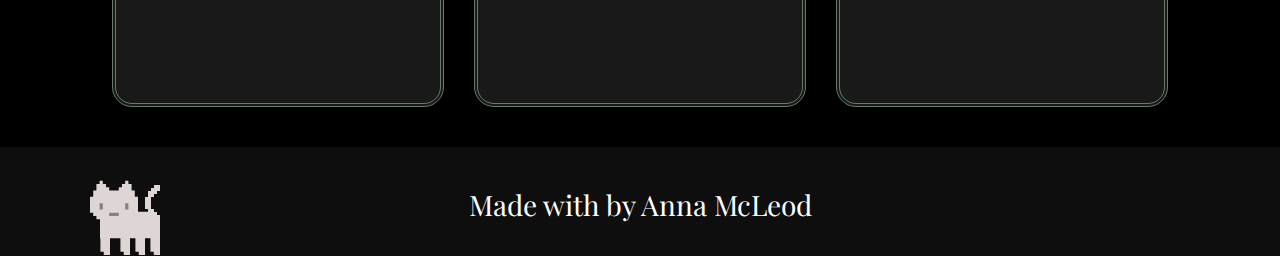
==== commit 2244b78c: "Update index.html" ====
--- a/index.html
+++ b/index.html
@@ -72,11 +72,11 @@
       <img src = "images/me7.png">
       <div class = "about-text">
         <h2>about me</h2>
-        <p class = "paragraphs">From a young age I have always been passionate about any and all forms of design. My interest expanded into software development and web design in 2021 through a digital media class. I began with Adobe Illustrator in class, along with self-study in Codecademy.<br><br>Prior to earning my role @ C Spire, I recieved a software development certification through <a target="_blank" href="https://basecampcodingacademy.org/"> Base Camp Coding 
+        <p class = "paragraphs">From a young age I have always been passionate about any and all forms of design. My interest expanded into software development and web design in 2021 through a digital media class. I began with Adobe Illustrator in class, along with self-study in Codecademy.<br><br>Prior to earning my role @ C Spire, I earned a software development certification through <a target="_blank" href="https://basecampcodingacademy.org/"> Base Camp Coding 
           Academy </a> in Water Valley, Mississippi. As I continue furthering my career, I also plan to further my education. Working on pursuing AAS degree in Coding Technology 
           from <a target="_blank" href="https://www.northwestms.edu/"> Northwest Mississippi Community College </a>, 
           as well as <a target="_blank" href="https://www.coursera.org/professional-certificates/google-ux-design"> 
-          Google UX Design Certification </a> from Coursera. <br><br>From my time at BCCA and through independent study, I have learned a range of skills such as:<br><br>| Python | Git | HTML | CSS | Django | Javascript | Java | Bootstrap | Spring | PSQL | SQL | Adobe Illustrator | MetaHuman Creator | Canva | Figma |</p>
+          Google UX Design Certification </a> from Coursera. <br><br>From my time at BCCA and through independent study, I have learned a range of skills such as:<br><br>| UX/UI Design | Wireframing | Prototyping | HTML| CSS/SCSS | JavaScript | Python | Git | Django | Java | ServiceNow | SQL | Adobe Illustrator | Canva | Figma |</p>
         <div class="containers">
           <div class="box ones"><span id="text-ones">Connect</span></div>
             <div class="box twos"><span id="text-twos">Connect</span></div>
--- a/style.css
+++ b/style.css
@@ -40,6 +40,7 @@
   padding-left: 53%;
   font-size: 28px;
   font-family: 'Alice', serif;
+  text-transform: lowercase;
 } 
 
 /* full screen nav */
@@ -53,6 +54,7 @@
   padding-bottom: 10px;
   padding-left: 50%;
   font-size: 28px;
+  text-transform: lowercase;
 } 
 
 .navbar ul li {
@@ -64,7 +66,6 @@
 .navbar ul li a {
   color: white;
   text-decoration: none;
-  font-weight: bold;
 }
 
 .navbar ul li a:hover {
